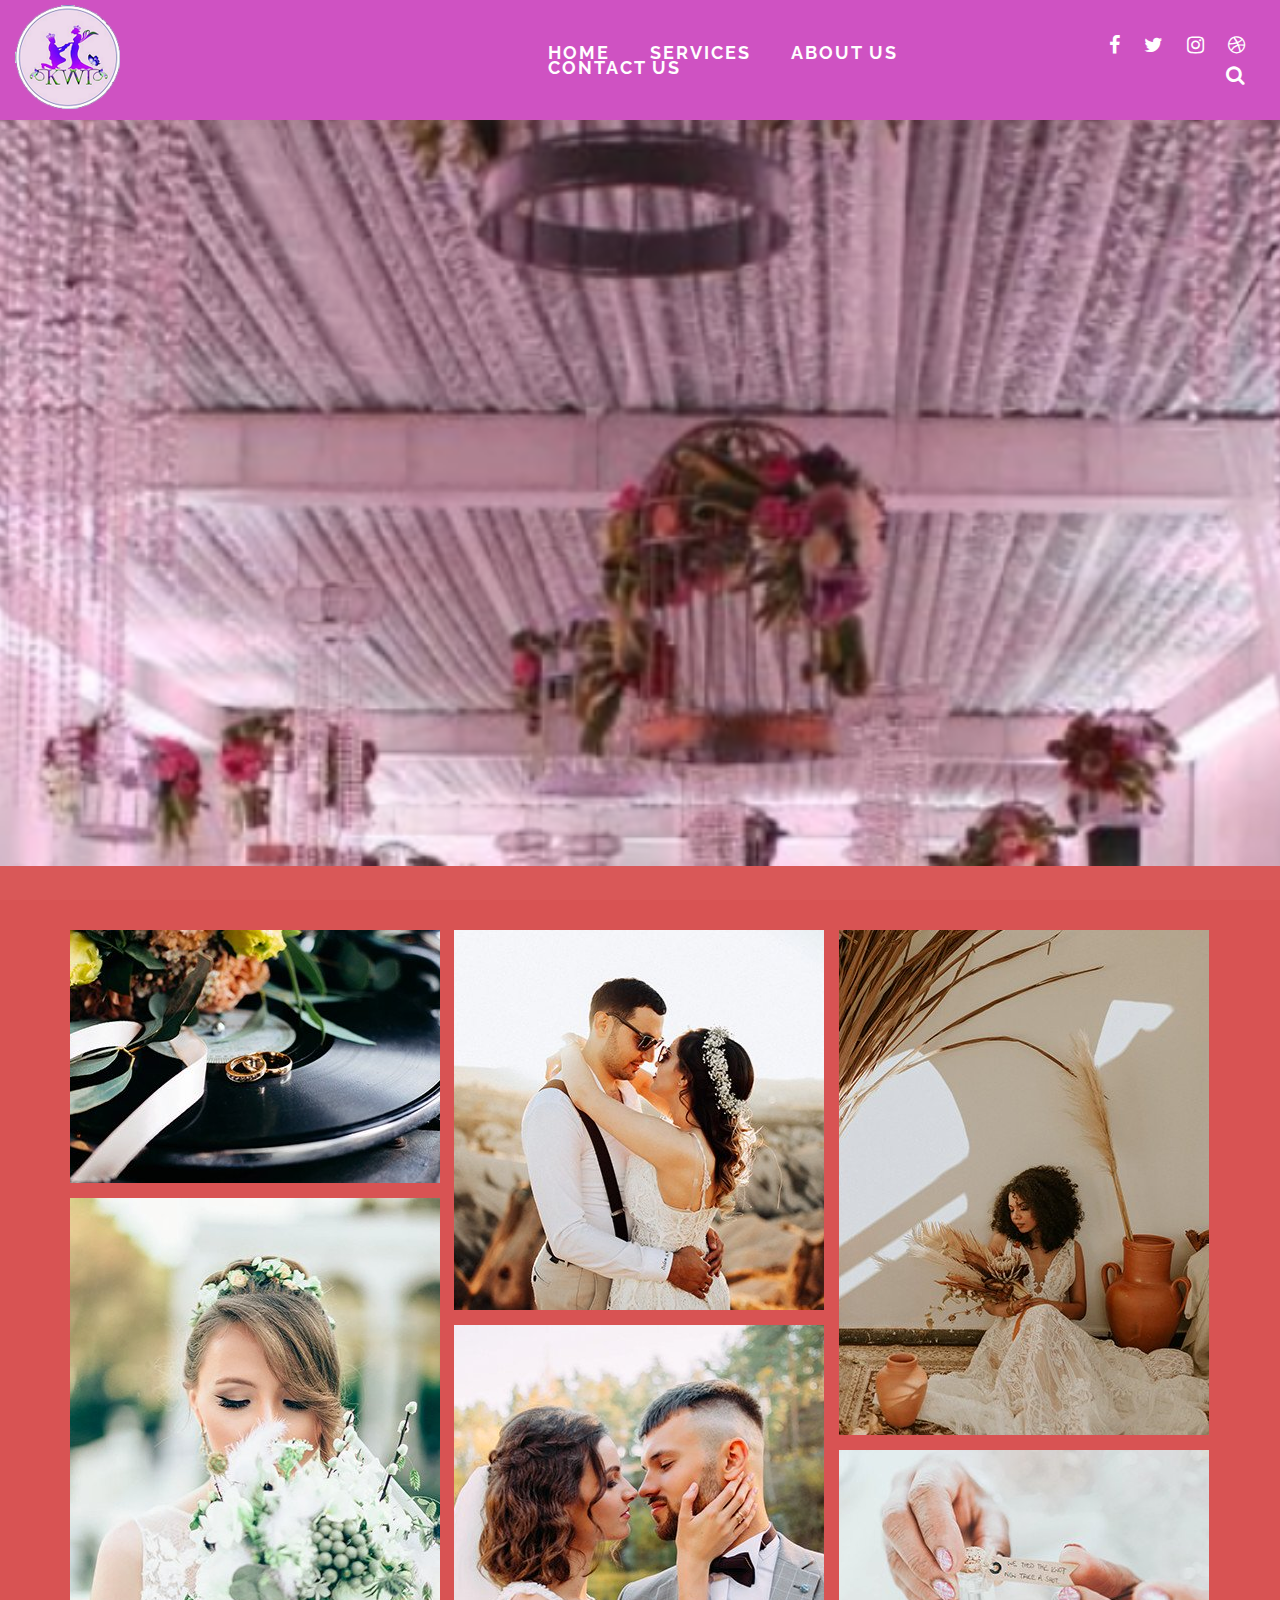
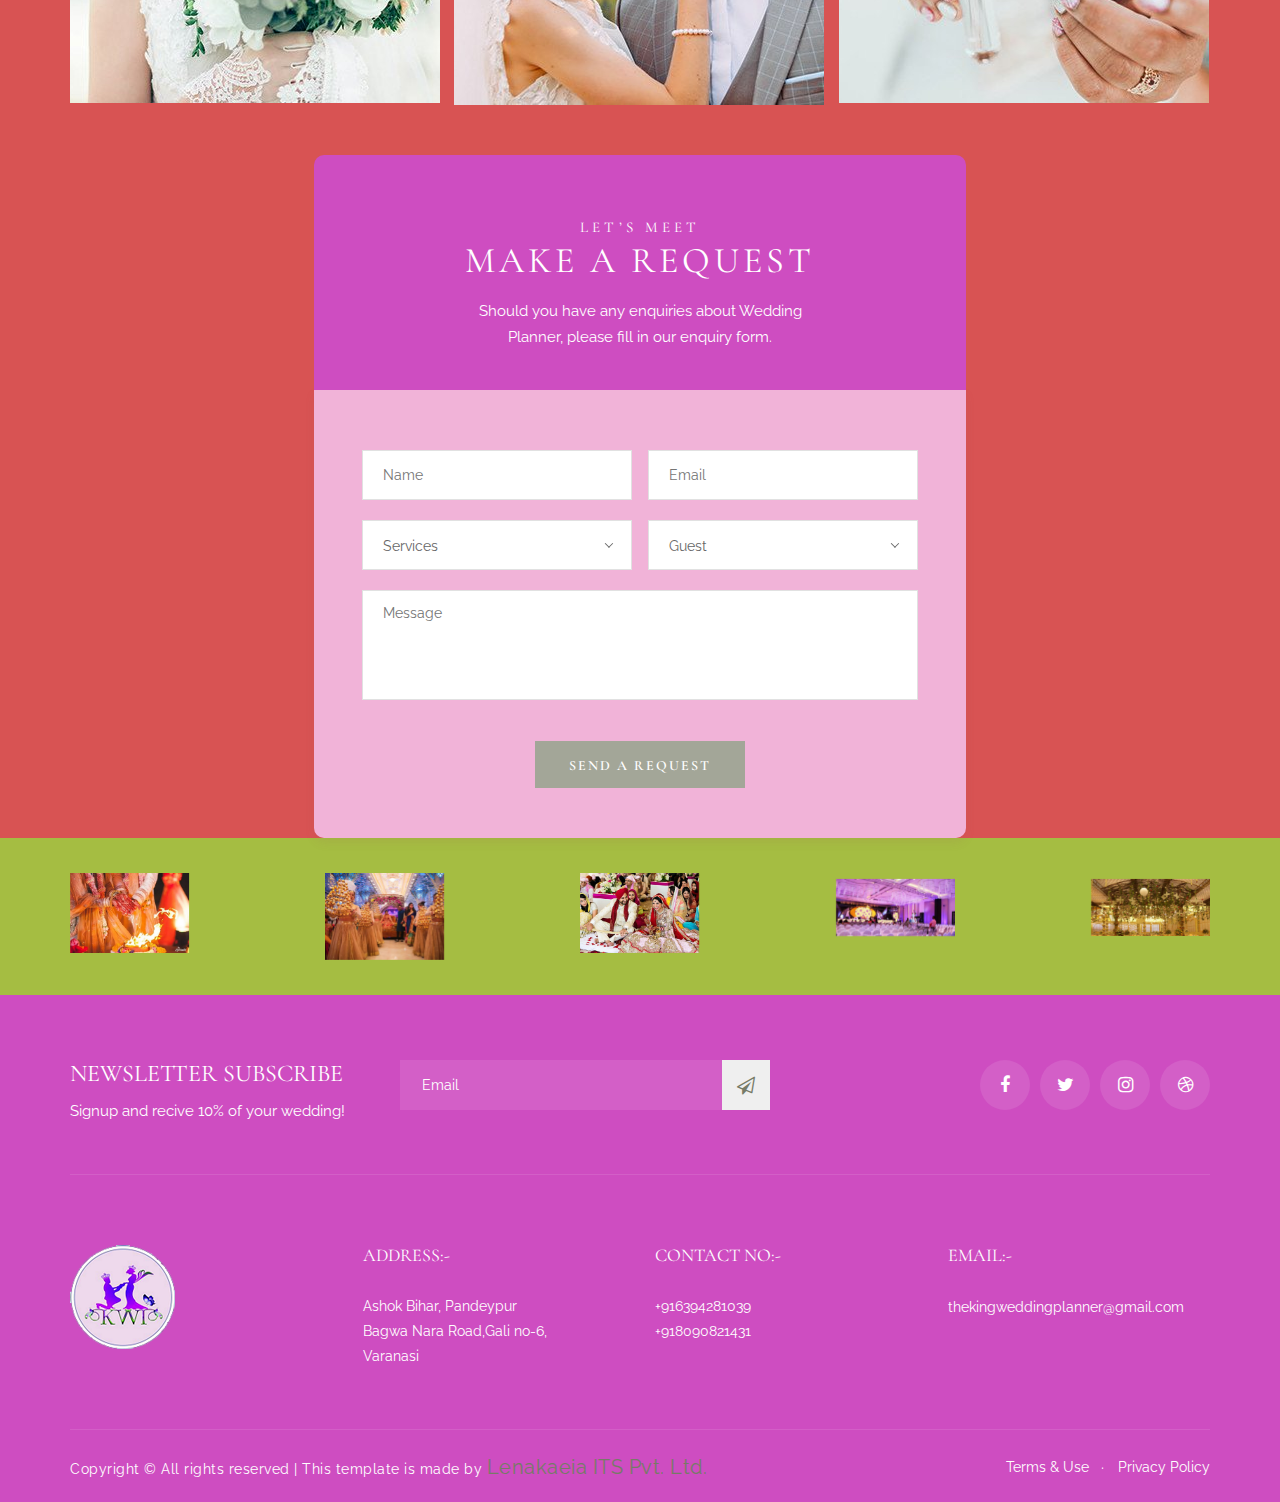
==== colorlib.com/preview/theme/weddingdreams/index.html @ 801960d9 "kkfnk" ====
<!DOCTYPE html>
<html lang="zxx">

<!-- Mirrored from colorlib.com/preview/theme/weddingdreams/ by HTTrack Website Copier/3.x [XR&CO'2014], Mon, 21 Sep 2020 10:09:42 GMT -->
<!-- Added by HTTrack --><meta http-equiv="content-type" content="text/html;charset=UTF-8" /><!-- /Added by HTTrack -->
<head>
<meta charset="UTF-8">
<meta name="description" content="Dreams Template">
<meta name="keywords" content="Dreams, unica, creative, html">
<meta name="viewport" content="width=device-width, initial-scale=1.0">
<meta http-equiv="X-UA-Compatible" content="ie=edge">
<title>The King Wedding Planner & Events Management </title>

<link href="https://fonts.googleapis.com/css2?family=Raleway:wght@300;400;500;600;700;800;900&amp;display=swap" rel="stylesheet">
<link href="https://fonts.googleapis.com/css2?family=Cormorant+Garamond:wght@400;500;600;700&amp;display=swap" rel="stylesheet">

<link rel="stylesheet" href="css/bootstrap.min.css" type="text/css">
<link rel="stylesheet" href="css/font-awesome.min.css" type="text/css">
<link rel="stylesheet" href="css/elegant-icons.css" type="text/css">
<link rel="stylesheet" href="css/owl.carousel.min.css" type="text/css">
<link rel="stylesheet" href="css/nice-select.css" type="text/css">
<link rel="stylesheet" href="css/magnific-popup.css" type="text/css">
<link rel="stylesheet" href="css/slicknav.min.css" type="text/css">
<link rel="stylesheet" href="css/style.css" type="text/css">
</head>
<body>

<div id="preloder">
<div class="loader"></div>
</div>

<header class="header">
<div class="container-fluid">
<div class="row">
<div class="col-lg-5 col-md-5">
<div class="header__logo">
<a href="#"><img src="img/logo.png" alt=""></a>
</div>
</div>
<div class="col-lg-5 col-md-6">
<nav class="header__menu mobile-menu">
	<ul>
		<li><a href="main.html">Home</a></li>
		<li><a href="#">Services</a>
			<ul class="dropdown">
				<li><a href="#">Jaymal Themes</a>
					<ul>
						<li><a href="hindu.html">Hindu</a></li>
						<li><a href="#">Muslim</a></li>
						<li><a href="#">Apsara</a></li>
						<li><a href="#">punjabi</a></li>
						<li><a href="#">Romantic</a></li>
					</ul>
				</li>
				<li><a href="#">Bride Groom Entry</a></li>
				<li><a href="#">Stage Decoration</a></li>
				<li><a href="#">Celebrity Entry</a></li>
				<li><a href="#">Bouncers</a></li>
				<li><a href="#">Mandap</a></li>
				<li><a href="#">Dance Troupe</a></li>
			</ul>
		</li>
		<li><a href="contact.html">About Us</a></li>
		<li><a href="contact.html">Contact Us</a></li>
	</ul>
</nav>
</div>
<div class="col-lg-2 col-md-1">
<div class="header__right">
<div class="header__right__social">
<a href="#"><i class="fa fa-facebook"></i></a>
<a href="#"><i class="fa fa-twitter"></i></a>
<a href="#"><i class="fa fa-instagram"></i></a>
<a href="#"><i class="fa fa-dribbble"></i></a>
<a href="#"><i class="fa fa-search"></i></a>
</div>
<!-- <div class="header__right__search">
<a href="#" class="search-switch"><i class="fa fa-search"></i></a>
</div> -->
</div>
</div>
</div>
<div id="mobile-menu-wrap"></div>
</div>
</header>


<section class="hero set-bg" data-setbg="img/hero.png">
<div class="container-fluid">
<!-- <div class="hero__text">
<img src="img/icon/hi.png" alt="">
<h5>Welcome</h5>
<h2>The King Wedding Planner & Events Management</h2>
<!-- <p>Lorem ipsum dolor sit amet, consectetur adipiscing elit, eiusm`od tempor. </p>
<!-- </div> -->
</div>
</section>


<!-- <section class="services spad">
<div class="container">
<div class="row">
<div class="col-lg-12">
<div class="section-title">
<h2>Our services</h2>
<img src="img/icon/ti.png" alt="">
</div>
</div>
</div>
<div class="row">
<div class="col-lg-4 col-md-6 col-sm-6">
<div class="services__item">
<img src="img/icon/si-1.png" alt="">
<h4>Photos & Video</h4>
<p>Lorem ipsum dolor sit amet, consectetur adipiscing elit, eiusm`od tempor.</p>
</div>
</div>
<div class="col-lg-4 col-md-6 col-sm-6">
<div class="services__item">
<img src="img/icon/si-2.png" alt="">
<h4>Wedding Makeup</h4>
<p>Lorem ipsum dolor sit amet, consectetur adipiscing elit, eiusm`od tempor.</p>
</div>
</div>
<div class="col-lg-4 col-md-6 col-sm-6">
<div class="services__item">
<img src="img/icon/si-3.png" alt="">
<h4>Restaurant</h4>
<p>Lorem ipsum dolor sit amet, consectetur adipiscing elit, eiusm`od tempor.</p>
</div>
</div>
<div class="col-lg-4 col-md-6 col-sm-6">
<div class="services__item">
<img src="img/icon/si-4.png" alt="">
<h4>Live Music & DJ</h4>
<p>Lorem ipsum dolor sit amet, consectetur adipiscing elit, eiusm`od tempor.</p>
</div>
</div>
<div class="col-lg-4 col-md-6 col-sm-6">
<div class="services__item">
<img src="img/icon/si-5.png" alt="">
<h4>Wedding cake</h4>
<p>Lorem ipsum dolor sit amet, consectetur adipiscing elit, eiusm`od tempor.</p>
</div>
</div>
<div class="col-lg-4 col-md-6 col-sm-6">
<div class="services__item">
<img src="img/icon/si-6.png" alt="">
<h4>Honeymoons</h4>
<p>Lorem ipsum dolor sit amet, consectetur adipiscing elit, eiusm`od tempor.</p>
</div>
</div>
</div>
</div>
</section> -->


<section class="features spad">
<div class="container">
<div class="row">
<div class="col-lg-12">
<!-- <div class="section-title">
<h2>Our wedding themes</h2>
<img src="img/icon/ti.png" alt="">
</div> -->
<ul class="filter__controls">
<li></li>
<li data-filter=".couple"></li>
<li data-filter=".event"></li>
<li data-filter=".music"></li>
<li data-filter=".honeymoon"></li>
<li data-filter=".photography"></li>
</ul>
</div>
</div>
<div class="feature__gallery">
<div class="grid-sizer"></div>
<div class="fg__item photography set-bg" data-setbg="img/features/feature-1.jpg">
<div class="fg__item__text">
<!-- <span>Ceremonies</span>
<h2>Christina & Evelyn</h2> -->
 </div>
</div>
<div class="fg__item honeymoon mid_item set-bg" data-setbg="img/features/feature-2.jpg">
<div class="fg__item__text">
<!-- <span>Ceremonies</span>
<h2>Christina & Evelyn</h2> -->
</div>
</div>
<div class="fg__item music large_item set-bg" data-setbg="img/features/feature-3.jpg">
<div class="fg__item__text">
<!-- <span>Ceremonies</span>
<h2>Christina & Evelyn</h2> -->
</div>
</div>
<div class="fg__item event large_item set-bg" data-setbg="img/features/feature-4.jpg">
<div class="fg__item__text">
<!-- <span>Ceremonies</span>
<h2>Christina & Evelyn</h2> -->
</div>
</div>
<div class="fg__item couple mid_item set-bg" data-setbg="img/features/feature-5.jpg">
<div class="fg__item__text">
<!-- <span>Ceremonies</span>
<h2>Christina & Evelyn</h2> -->
</div>
</div>
<div class="fg__item photography set-bg" data-setbg="img/features/feature-6.jpg">
<div class="fg__item__text">
<!-- <span>Ceremonies</span>
<h2>Christina & Evelyn</h2> -->
</div>
</div>
</div>
<div class="row">
<div class="col-lg-12 text-center">
<!-- <div class="load__more">
<a href="#" class="primary-btn">View more</a>
</div> -->
</div>
</div>
</div>
</section>


<!-- <div class="counter spad set-bg" data-setbg="img/counter-bg.jpg">
<div class="container">
<div class="row">
<div class="col-lg-3 col-md-3 col-sm-6">
<div class="counter__item">
<img src="img/icon/ci-1.png" alt="">
<h2 class="counter_num">8365</h2>
<p>Photos</p>
</div>
</div>
<div class="col-lg-3 col-md-3 col-sm-6">
<div class="counter__item">
<img src="img/icon/ci-2.png" alt="">
<h2 class="counter_num">568</h2>
<p>Happy Couple</p>
</div>
</div>
<div class="col-lg-3 col-md-3 col-sm-6">
<div class="counter__item">
<img src="img/icon/ci-3.png" alt="">
<h2 class="counter_num">849</h2>
<p>Joast</p>
</div>
</div>
<div class="col-lg-3 col-md-3 col-sm-6">
<div class="counter__item">
<img src="img/icon/ci-4.png" alt="">
<h2 class="counter_num">2574</h2>
<p>Dress Cakes</p>
</div> -->
</div>
</div>
</div>
</div>


<section class="request">
<div class="container">
<div class="row d-flex justify-content-center">
<div class="col-lg-7">
<div class="request__form">
<div class="section-title">
<span>let’s meet</span>
<h2>Make a request</h2>
<p>Should you have any enquiries about Wedding Planner, please fill in our enquiry form.</p>
</div>
<form action="#">
 <div class="row">
<div class="col-lg-6 col-md-6 col-sm-6 px-2">
<input type="text" placeholder="Name">
</div>
<div class="col-lg-6 col-md-6 col-sm-6 px-2">
<input type="text" placeholder="Email">
</div>
<div class="col-lg-6 col-md-6 col-sm-6 px-2">
<select>
<option value="">Services</option>
<option value="">Option 1</option>
<option value="">Option 2</option>
</select>
</div>
<div class="col-lg-6 col-md-6 col-sm-6 px-2">
<select>
<option value="">Guest</option>
<option value="">Option 1</option>
<option value="">Option 2</option>
</select>
</div>
<div class="col-lg-12 px-2 text-center">
<textarea placeholder="Message"></textarea>
<button type="submit" class="site-btn">send a request</button>
</div>
</div>
</form>
</div>
</div>
</div>
</div>
</section>


<!-- <section class="latest spad">
<div class="container">
<div class="row">
<div class="col-lg-12">
<div class="section-title">
<h2>Our blog</h2>
<img src="img/icon/ti.png" alt="">
</div>
</div>
</div>
<div class="row">
<div class="col-lg-4 col-md-4 col-sm-6">
<div class="latest__item">
<img src="img/blog/latest-1.jpg" alt="">
<ul>
<li>Inspiration</li>
<li>Nov 27, 2019</li>
<li>05 Comment</li>
</ul>
<h4><a href="#">Newlyweds share first wedding photos</a></h4>
</div>
</div>
<div class="col-lg-4 col-md-4 col-sm-6">
<div class="latest__item">
<img src="img/blog/latest-2.jpg" alt="">
<ul>
<li>Inspiration</li>
<li>Nov 27, 2019</li>
<li>05 Comment</li>
</ul>
<h4><a href="#">Newlyweds share first wedding photos</a></h4>
</div>
</div>
<div class="col-lg-4 col-md-4 col-sm-6">
<div class="latest__item">
<img src="img/blog/latest-3.jpg" alt="">
<ul>
<li>Inspiration</li>
<li>Nov 27, 2019</li>
<li>05 Comment</li>
</ul>
<h4><a href="#">Newlyweds share first wedding photos</a></h4>
</div>
</div>
</div>
</div>
</section>
 -->

<div class="logo">
<div class="container">
<div class="row">
<div class="col-lg-12">
<div class="logo__carousel owl-carousel">
<div class="logo__item">
<a href="#"><img src="img/img1.jpg" alt=""></a>
</div>
<div class="logo__item">
<a href="#"><img src="img/img2.jpg" alt=""></a>
</div>
<div class="logo__item">
<a href="#"><img src="img/img3.jpg" alt=""></a>
</div>
<div class="logo__item">
<a href="#"><img src="img/img4.png" alt=""></a>
</div>
<div class="logo__item">
<a href="#"><img src="img/img5.png" alt=""></a>
</div>
<div class="logo__item">
<a href="#"><img src="img/img6.png" alt=""></a>
</div>
</div>
</div>
</div>
</div>
</div>


<footer class="footer">
<div class="container">
<div class="footer__top">
<div class="row">
<div class="col-lg-8 col-md-6">
<div class="footer___subscribe">
<div class="footer__subscribe__text">
<h4>Newsletter Subscribe</h4>
<p>Signup and recive 10% of your wedding!</p>
</div>
<div class="footer__subscribe__form">
<form action="#">
<input type="text" placeholder="Email">
<button type="submit"><i class="fa fa-send-o"></i></button>
</form>
</div>
</div>
</div>
<div class="col-lg-4 col-md-6">
<div class="footer__social">
<a href="#"><i class="fa fa-facebook"></i></a>
<a href="#"><i class="fa fa-twitter"></i></a>
<a href="#"><i class="fa fa-instagram"></i></a>
<a href="#"><i class="fa fa-dribbble"></i></a>
</div>
</div>
</div>
</div>
<div class="row">
<div class="col-lg-3 col-md-3 col-sm-6">
<div class="footer__logo">
<a href="#"><img src="img/logo.png" alt=""></a>
</div>
</div>
<div class="col-lg-3 col-md-3 col-sm-6">
<div class="footer__widget">
<h5>Address:-</h5>
<ul>
<li>Ashok Bihar, Pandeypur</li>
<li>Bagwa Nara Road,Gali no-6,</li>
<li>Varanasi</li>
</ul>
</div>
</div>
<div class="col-lg-3 col-md-3 col-sm-6">
<div class="footer__widget">
<h5>Contact no:-</h5>
<ul>
<li>+916394281039</li>
<li>+918090821431</li>
</ul>
</div>
</div>
<div class="col-lg-3 col-md-3 col-sm-6">
<div class="footer__widget">
<h5>Email:-</h5>
<p>thekingweddingplanner@gmail.com</p>
</div>
</div>
</div>
<div class="footer__copyright">
<div class="row">
<div class="col-lg-7 col-md-7">

 <p class="footer__copyright__text">Copyright &copy;<!-- <script data-cfasync="false" src="../../../cdn-cgi/scripts/5c5dd728/cloudflare-static/email-decode.min.js"></script><script type="99c9c9d4de69350f4a7cd886-text/javascript">
                            document.write(new Date().getFullYear());
                        </script> --> All rights reserved | This template is made by <a href="https://lenakaeia.com/" target="_blank">Lenakaeia ITS Pvt. Ltd.</a>
</p>

</div>
<div class="col-lg-5 col-md-5">
<ul class="footer__copyright__widget">
<li><a href="#">Terms & Use</a></li>
<li><a href="#">Privacy Policy</a></li>
</ul>
</div>
</div>
</div>
</div>
</footer>


<div class="search-model">
<div class="h-100 d-flex align-items-center justify-content-center">
<div class="search-close-switch"><i class="icon_close"></i></div>
<form class="search-model-form">
<input type="text" id="search-input" placeholder="Search here.....">
</form>
</div>
</div>


<script src="js/jquery-3.3.1.min.js" type="99c9c9d4de69350f4a7cd886-text/javascript"></script>
<script src="js/bootstrap.min.js" type="99c9c9d4de69350f4a7cd886-text/javascript"></script>
<script src="js/jquery.magnific-popup.min.js" type="99c9c9d4de69350f4a7cd886-text/javascript"></script>
<script src="js/mixitup.min.js" type="99c9c9d4de69350f4a7cd886-text/javascript"></script>
<script src="js/jquery.nice-select.min.js" type="99c9c9d4de69350f4a7cd886-text/javascript"></script>
<script src="js/isotope.pkgd.min.js" type="99c9c9d4de69350f4a7cd886-text/javascript"></script>
<script src="js/masonry.pkgd.min.js" type="99c9c9d4de69350f4a7cd886-text/javascript"></script>
<script src="js/jquery.slicknav.js" type="99c9c9d4de69350f4a7cd886-text/javascript"></script>
<script src="js/owl.carousel.min.js" type="99c9c9d4de69350f4a7cd886-text/javascript"></script>
<script src="js/main.js" type="99c9c9d4de69350f4a7cd886-text/javascript"></script>

<script async src="https://www.googletagmanager.com/gtag/js?id=UA-23581568-13" type="99c9c9d4de69350f4a7cd886-text/javascript"></script>
<script type="99c9c9d4de69350f4a7cd886-text/javascript">
  window.dataLayer = window.dataLayer || [];
  function gtag(){dataLayer.push(arguments);}
  gtag('js', new Date());

  gtag('config', 'UA-23581568-13');
</script>
<script src="../../../../ajax.cloudflare.com/cdn-cgi/scripts/7089c43e/cloudflare-static/rocket-loader.min.js" data-cf-settings="99c9c9d4de69350f4a7cd886-|49" defer=""></script><script defer src="../../../../static.cloudflareinsights.com/beacon.min.js" data-cf-beacon='{"rayId":"5d62fe06cfa4d5f0","version":"2020.9.1","si":10}'></script>
</body>

<!-- Mirrored from colorlib.com/preview/theme/weddingdreams/ by HTTrack Website Copier/3.x [XR&CO'2014], Mon, 21 Sep 2020 10:10:03 GMT -->
</html>
---- colorlib.com/preview/theme/weddingdreams/css/elegant-icons.css ----
@font-face{font-family:eleganticons;src:url(../fonts/ElegantIcons.eot);src:url(../fonts/ElegantIconsd41d.eot?#iefix) format('embedded-opentype'),url(../fonts/ElegantIcons.woff) format('woff'),url(../fonts/ElegantIcons.ttf) format('truetype'),url(../fonts/ElegantIcons.svg#ElegantIcons) format('svg');font-weight:400;font-style:normal}[data-icon]:before{font-family:eleganticons;content:attr(data-icon);speak:none;font-weight:400;font-variant:normal;text-transform:none;line-height:1;-webkit-font-smoothing:antialiased;-moz-osx-font-smoothing:grayscale}.arrow_up,.arrow_down,.arrow_left,.arrow_right,.arrow_left-up,.arrow_right-up,.arrow_right-down,.arrow_left-down,.arrow-up-down,.arrow_up-down_alt,.arrow_left-right_alt,.arrow_left-right,.arrow_expand_alt2,.arrow_expand_alt,.arrow_condense,.arrow_expand,.arrow_move,.arrow_carrot-up,.arrow_carrot-down,.arrow_carrot-left,.arrow_carrot-right,.arrow_carrot-2up,.arrow_carrot-2down,.arrow_carrot-2left,.arrow_carrot-2right,.arrow_carrot-up_alt2,.arrow_carrot-down_alt2,.arrow_carrot-left_alt2,.arrow_carrot-right_alt2,.arrow_carrot-2up_alt2,.arrow_carrot-2down_alt2,.arrow_carrot-2left_alt2,.arrow_carrot-2right_alt2,.arrow_triangle-up,.arrow_triangle-down,.arrow_triangle-left,.arrow_triangle-right,.arrow_triangle-up_alt2,.arrow_triangle-down_alt2,.arrow_triangle-left_alt2,.arrow_triangle-right_alt2,.arrow_back,.icon_minus-06,.icon_plus,.icon_close,.icon_check,.icon_minus_alt2,.icon_plus_alt2,.icon_close_alt2,.icon_check_alt2,.icon_zoom-out_alt,.icon_zoom-in_alt,.icon_search,.icon_box-empty,.icon_box-selected,.icon_minus-box,.icon_plus-box,.icon_box-checked,.icon_circle-empty,.icon_circle-slelected,.icon_stop_alt2,.icon_stop,.icon_pause_alt2,.icon_pause,.icon_menu,.icon_menu-square_alt2,.icon_menu-circle_alt2,.icon_ul,.icon_ol,.icon_adjust-horiz,.icon_adjust-vert,.icon_document_alt,.icon_documents_alt,.icon_pencil,.icon_pencil-edit_alt,.icon_pencil-edit,.icon_folder-alt,.icon_folder-open_alt,.icon_folder-add_alt,.icon_info_alt,.icon_error-oct_alt,.icon_error-circle_alt,.icon_error-triangle_alt,.icon_question_alt2,.icon_question,.icon_comment_alt,.icon_chat_alt,.icon_vol-mute_alt,.icon_volume-low_alt,.icon_volume-high_alt,.icon_quotations,.icon_quotations_alt2,.icon_clock_alt,.icon_lock_alt,.icon_lock-open_alt,.icon_key_alt,.icon_cloud_alt,.icon_cloud-upload_alt,.icon_cloud-download_alt,.icon_image,.icon_images,.icon_lightbulb_alt,.icon_gift_alt,.icon_house_alt,.icon_genius,.icon_mobile,.icon_tablet,.icon_laptop,.icon_desktop,.icon_camera_alt,.icon_mail_alt,.icon_cone_alt,.icon_ribbon_alt,.icon_bag_alt,.icon_creditcard,.icon_cart_alt,.icon_paperclip,.icon_tag_alt,.icon_tags_alt,.icon_trash_alt,.icon_cursor_alt,.icon_mic_alt,.icon_compass_alt,.icon_pin_alt,.icon_pushpin_alt,.icon_map_alt,.icon_drawer_alt,.icon_toolbox_alt,.icon_book_alt,.icon_calendar,.icon_film,.icon_table,.icon_contacts_alt,.icon_headphones,.icon_lifesaver,.icon_piechart,.icon_refresh,.icon_link_alt,.icon_link,.icon_loading,.icon_blocked,.icon_archive_alt,.icon_heart_alt,.icon_star_alt,.icon_star-half_alt,.icon_star,.icon_star-half,.icon_tools,.icon_tool,.icon_cog,.icon_cogs,.arrow_up_alt,.arrow_down_alt,.arrow_left_alt,.arrow_right_alt,.arrow_left-up_alt,.arrow_right-up_alt,.arrow_right-down_alt,.arrow_left-down_alt,.arrow_condense_alt,.arrow_expand_alt3,.arrow_carrot_up_alt,.arrow_carrot-down_alt,.arrow_carrot-left_alt,.arrow_carrot-right_alt,.arrow_carrot-2up_alt,.arrow_carrot-2dwnn_alt,.arrow_carrot-2left_alt,.arrow_carrot-2right_alt,.arrow_triangle-up_alt,.arrow_triangle-down_alt,.arrow_triangle-left_alt,.arrow_triangle-right_alt,.icon_minus_alt,.icon_plus_alt,.icon_close_alt,.icon_check_alt,.icon_zoom-out,.icon_zoom-in,.icon_stop_alt,.icon_menu-square_alt,.icon_menu-circle_alt,.icon_document,.icon_documents,.icon_pencil_alt,.icon_folder,.icon_folder-open,.icon_folder-add,.icon_folder_upload,.icon_folder_download,.icon_info,.icon_error-circle,.icon_error-oct,.icon_error-triangle,.icon_question_alt,.icon_comment,.icon_chat,.icon_vol-mute,.icon_volume-low,.icon_volume-high,.icon_quotations_alt,.icon_clock,.icon_lock,.icon_lock-open,.icon_key,.icon_cloud,.icon_cloud-upload,.icon_cloud-download,.icon_lightbulb,.icon_gift,.icon_house,.icon_camera,.icon_mail,.icon_cone,.icon_ribbon,.icon_bag,.icon_cart,.icon_tag,.icon_tags,.icon_trash,.icon_cursor,.icon_mic,.icon_compass,.icon_pin,.icon_pushpin,.icon_map,.icon_drawer,.icon_toolbox,.icon_book,.icon_contacts,.icon_archive,.icon_heart,.icon_profile,.icon_group,.icon_grid-2x2,.icon_grid-3x3,.icon_music,.icon_pause_alt,.icon_phone,.icon_upload,.icon_download,.social_facebook,.social_twitter,.social_pinterest,.social_googleplus,.social_tumblr,.social_tumbleupon,.social_wordpress,.social_instagram,.social_dribbble,.social_vimeo,.social_linkedin,.social_rss,.social_deviantart,.social_share,.social_myspace,.social_skype,.social_youtube,.social_picassa,.social_googledrive,.social_flickr,.social_blogger,.social_spotify,.social_delicious,.social_facebook_circle,.social_twitter_circle,.social_pinterest_circle,.social_googleplus_circle,.social_tumblr_circle,.social_stumbleupon_circle,.social_wordpress_circle,.social_instagram_circle,.social_dribbble_circle,.social_vimeo_circle,.social_linkedin_circle,.social_rss_circle,.social_deviantart_circle,.social_share_circle,.social_myspace_circle,.social_skype_circle,.social_youtube_circle,.social_picassa_circle,.social_googledrive_alt2,.social_flickr_circle,.social_blogger_circle,.social_spotify_circle,.social_delicious_circle,.social_facebook_square,.social_twitter_square,.social_pinterest_square,.social_googleplus_square,.social_tumblr_square,.social_stumbleupon_square,.social_wordpress_square,.social_instagram_square,.social_dribbble_square,.social_vimeo_square,.social_linkedin_square,.social_rss_square,.social_deviantart_square,.social_share_square,.social_myspace_square,.social_skype_square,.social_youtube_square,.social_picassa_square,.social_googledrive_square,.social_flickr_square,.social_blogger_square,.social_spotify_square,.social_delicious_square,.icon_printer,.icon_calulator,.icon_building,.icon_floppy,.icon_drive,.icon_search-2,.icon_id,.icon_id-2,.icon_puzzle,.icon_like,.icon_dislike,.icon_mug,.icon_currency,.icon_wallet,.icon_pens,.icon_easel,.icon_flowchart,.icon_datareport,.icon_briefcase,.icon_shield,.icon_percent,.icon_globe,.icon_globe-2,.icon_target,.icon_hourglass,.icon_balance,.icon_rook,.icon_printer-alt,.icon_calculator_alt,.icon_building_alt,.icon_floppy_alt,.icon_drive_alt,.icon_search_alt,.icon_id_alt,.icon_id-2_alt,.icon_puzzle_alt,.icon_like_alt,.icon_dislike_alt,.icon_mug_alt,.icon_currency_alt,.icon_wallet_alt,.icon_pens_alt,.icon_easel_alt,.icon_flowchart_alt,.icon_datareport_alt,.icon_briefcase_alt,.icon_shield_alt,.icon_percent_alt,.icon_globe_alt,.icon_clipboard{font-family:eleganticons;speak:none;font-style:normal;font-weight:400;font-variant:normal;text-transform:none;line-height:1;-webkit-font-smoothing:antialiased}.arrow_up:before{content:"\21"}.arrow_down:before{content:"\22"}.arrow_left:before{content:"\23"}.arrow_right:before{content:"\24"}.arrow_left-up:before{content:"\25"}.arrow_right-up:before{content:"\26"}.arrow_right-down:before{content:"\27"}.arrow_left-down:before{content:"\28"}.arrow-up-down:before{content:"\29"}.arrow_up-down_alt:before{content:"\2a"}.arrow_left-right_alt:before{content:"\2b"}.arrow_left-right:before{content:"\2c"}.arrow_expand_alt2:before{content:"\2d"}.arrow_expand_alt:before{content:"\2e"}.arrow_condense:before{content:"\2f"}.arrow_expand:before{content:"\30"}.arrow_move:before{content:"\31"}.arrow_carrot-up:before{content:"\32"}.arrow_carrot-down:before{content:"\33"}.arrow_carrot-left:before{content:"\34"}.arrow_carrot-right:before{content:"\35"}.arrow_carrot-2up:before{content:"\36"}.arrow_carrot-2down:before{content:"\37"}.arrow_carrot-2left:before{content:"\38"}.arrow_carrot-2right:before{content:"\39"}.arrow_carrot-up_alt2:before{content:"\3a"}.arrow_carrot-down_alt2:before{content:"\3b"}.arrow_carrot-left_alt2:before{content:"\3c"}.arrow_carrot-right_alt2:before{content:"\3d"}.arrow_carrot-2up_alt2:before{content:"\3e"}.arrow_carrot-2down_alt2:before{content:"\3f"}.arrow_carrot-2left_alt2:before{content:"\40"}.arrow_carrot-2right_alt2:before{content:"\41"}.arrow_triangle-up:before{content:"\42"}.arrow_triangle-down:before{content:"\43"}.arrow_triangle-left:before{content:"\44"}.arrow_triangle-right:before{content:"\45"}.arrow_triangle-up_alt2:before{content:"\46"}.arrow_triangle-down_alt2:before{content:"\47"}.arrow_triangle-left_alt2:before{content:"\48"}.arrow_triangle-right_alt2:before{content:"\49"}.arrow_back:before{content:"\4a"}.icon_minus-06:before{content:"\4b"}.icon_plus:before{content:"\4c"}.icon_close:before{content:"\4d"}.icon_check:before{content:"\4e"}.icon_minus_alt2:before{content:"\4f"}.icon_plus_alt2:before{content:"\50"}.icon_close_alt2:before{content:"\51"}.icon_check_alt2:before{content:"\52"}.icon_zoom-out_alt:before{content:"\53"}.icon_zoom-in_alt:before{content:"\54"}.icon_search:before{content:"\55"}.icon_box-empty:before{content:"\56"}.icon_box-selected:before{content:"\57"}.icon_minus-box:before{content:"\58"}.icon_plus-box:before{content:"\59"}.icon_box-checked:before{content:"\5a"}.icon_circle-empty:before{content:"\5b"}.icon_circle-slelected:before{content:"\5c"}.icon_stop_alt2:before{content:"\5d"}.icon_stop:before{content:"\5e"}.icon_pause_alt2:before{content:"\5f"}.icon_pause:before{content:"\60"}.icon_menu:before{content:"\61"}.icon_menu-square_alt2:before{content:"\62"}.icon_menu-circle_alt2:before{content:"\63"}.icon_ul:before{content:"\64"}.icon_ol:before{content:"\65"}.icon_adjust-horiz:before{content:"\66"}.icon_adjust-vert:before{content:"\67"}.icon_document_alt:before{content:"\68"}.icon_documents_alt:before{content:"\69"}.icon_pencil:before{content:"\6a"}.icon_pencil-edit_alt:before{content:"\6b"}.icon_pencil-edit:before{content:"\6c"}.icon_folder-alt:before{content:"\6d"}.icon_folder-open_alt:before{content:"\6e"}.icon_folder-add_alt:before{content:"\6f"}.icon_info_alt:before{content:"\70"}.icon_error-oct_alt:before{content:"\71"}.icon_error-circle_alt:before{content:"\72"}.icon_error-triangle_alt:before{content:"\73"}.icon_question_alt2:before{content:"\74"}.icon_question:before{content:"\75"}.icon_comment_alt:before{content:"\76"}.icon_chat_alt:before{content:"\77"}.icon_vol-mute_alt:before{content:"\78"}.icon_volume-low_alt:before{content:"\79"}.icon_volume-high_alt:before{content:"\7a"}.icon_quotations:before{content:"\7b"}.icon_quotations_alt2:before{content:"\7c"}.icon_clock_alt:before{content:"\7d"}.icon_lock_alt:before{content:"\7e"}.icon_lock-open_alt:before{content:"\e000"}.icon_key_alt:before{content:"\e001"}.icon_cloud_alt:before{content:"\e002"}.icon_cloud-upload_alt:before{content:"\e003"}.icon_cloud-download_alt:before{content:"\e004"}.icon_image:before{content:"\e005"}.icon_images:before{content:"\e006"}.icon_lightbulb_alt:before{content:"\e007"}.icon_gift_alt:before{content:"\e008"}.icon_house_alt:before{content:"\e009"}.icon_genius:before{content:"\e00a"}.icon_mobile:before{content:"\e00b"}.icon_tablet:before{content:"\e00c"}.icon_laptop:before{content:"\e00d"}.icon_desktop:before{content:"\e00e"}.icon_camera_alt:before{content:"\e00f"}.icon_mail_alt:before{content:"\e010"}.icon_cone_alt:before{content:"\e011"}.icon_ribbon_alt:before{content:"\e012"}.icon_bag_alt:before{content:"\e013"}.icon_creditcard:before{content:"\e014"}.icon_cart_alt:before{content:"\e015"}.icon_paperclip:before{content:"\e016"}.icon_tag_alt:before{content:"\e017"}.icon_tags_alt:before{content:"\e018"}.icon_trash_alt:before{content:"\e019"}.icon_cursor_alt:before{content:"\e01a"}.icon_mic_alt:before{content:"\e01b"}.icon_compass_alt:before{content:"\e01c"}.icon_pin_alt:before{content:"\e01d"}.icon_pushpin_alt:before{content:"\e01e"}.icon_map_alt:before{content:"\e01f"}.icon_drawer_alt:before{content:"\e020"}.icon_toolbox_alt:before{content:"\e021"}.icon_book_alt:before{content:"\e022"}.icon_calendar:before{content:"\e023"}.icon_film:before{content:"\e024"}.icon_table:before{content:"\e025"}.icon_contacts_alt:before{content:"\e026"}.icon_headphones:before{content:"\e027"}.icon_lifesaver:before{content:"\e028"}.icon_piechart:before{content:"\e029"}.icon_refresh:before{content:"\e02a"}.icon_link_alt:before{content:"\e02b"}.icon_link:before{content:"\e02c"}.icon_loading:before{content:"\e02d"}.icon_blocked:before{content:"\e02e"}.icon_archive_alt:before{content:"\e02f"}.icon_heart_alt:before{content:"\e030"}.icon_star_alt:before{content:"\e031"}.icon_star-half_alt:before{content:"\e032"}.icon_star:before{content:"\e033"}.icon_star-half:before{content:"\e034"}.icon_tools:before{content:"\e035"}.icon_tool:before{content:"\e036"}.icon_cog:before{content:"\e037"}.icon_cogs:before{content:"\e038"}.arrow_up_alt:before{content:"\e039"}.arrow_down_alt:before{content:"\e03a"}.arrow_left_alt:before{content:"\e03b"}.arrow_right_alt:before{content:"\e03c"}.arrow_left-up_alt:before{content:"\e03d"}.arrow_right-up_alt:before{content:"\e03e"}.arrow_right-down_alt:before{content:"\e03f"}.arrow_left-down_alt:before{content:"\e040"}.arrow_condense_alt:before{content:"\e041"}.arrow_expand_alt3:before{content:"\e042"}.arrow_carrot_up_alt:before{content:"\e043"}.arrow_carrot-down_alt:before{content:"\e044"}.arrow_carrot-left_alt:before{content:"\e045"}.arrow_carrot-right_alt:before{content:"\e046"}.arrow_carrot-2up_alt:before{content:"\e047"}.arrow_carrot-2dwnn_alt:before{content:"\e048"}.arrow_carrot-2left_alt:before{content:"\e049"}.arrow_carrot-2right_alt:before{content:"\e04a"}.arrow_triangle-up_alt:before{content:"\e04b"}.arrow_triangle-down_alt:before{content:"\e04c"}.arrow_triangle-left_alt:before{content:"\e04d"}.arrow_triangle-right_alt:before{content:"\e04e"}.icon_minus_alt:before{content:"\e04f"}.icon_plus_alt:before{content:"\e050"}.icon_close_alt:before{content:"\e051"}.icon_check_alt:before{content:"\e052"}.icon_zoom-out:before{content:"\e053"}.icon_zoom-in:before{content:"\e054"}.icon_stop_alt:before{content:"\e055"}.icon_menu-square_alt:before{content:"\e056"}.icon_menu-circle_alt:before{content:"\e057"}.icon_document:before{content:"\e058"}.icon_documents:before{content:"\e059"}.icon_pencil_alt:before{content:"\e05a"}.icon_folder:before{content:"\e05b"}.icon_folder-open:before{content:"\e05c"}.icon_folder-add:before{content:"\e05d"}.icon_folder_upload:before{content:"\e05e"}.icon_folder_download:before{content:"\e05f"}.icon_info:before{content:"\e060"}.icon_error-circle:before{content:"\e061"}.icon_error-oct:before{content:"\e062"}.icon_error-triangle:before{content:"\e063"}.icon_question_alt:before{content:"\e064"}.icon_comment:before{content:"\e065"}.icon_chat:before{content:"\e066"}.icon_vol-mute:before{content:"\e067"}.icon_volume-low:before{content:"\e068"}.icon_volume-high:before{content:"\e069"}.icon_quotations_alt:before{content:"\e06a"}.icon_clock:before{content:"\e06b"}.icon_lock:before{content:"\e06c"}.icon_lock-open:before{content:"\e06d"}.icon_key:before{content:"\e06e"}.icon_cloud:before{content:"\e06f"}.icon_cloud-upload:before{content:"\e070"}.icon_cloud-download:before{content:"\e071"}.icon_lightbulb:before{content:"\e072"}.icon_gift:before{content:"\e073"}.icon_house:before{content:"\e074"}.icon_camera:before{content:"\e075"}.icon_mail:before{content:"\e076"}.icon_cone:before{content:"\e077"}.icon_ribbon:before{content:"\e078"}.icon_bag:before{content:"\e079"}.icon_cart:before{content:"\e07a"}.icon_tag:before{content:"\e07b"}.icon_tags:before{content:"\e07c"}.icon_trash:before{content:"\e07d"}.icon_cursor:before{content:"\e07e"}.icon_mic:before{content:"\e07f"}.icon_compass:before{content:"\e080"}.icon_pin:before{content:"\e081"}.icon_pushpin:before{content:"\e082"}.icon_map:before{content:"\e083"}.icon_drawer:before{content:"\e084"}.icon_toolbox:before{content:"\e085"}.icon_book:before{content:"\e086"}.icon_contacts:before{content:"\e087"}.icon_archive:before{content:"\e088"}.icon_heart:before{content:"\e089"}.icon_profile:before{content:"\e08a"}.icon_group:before{content:"\e08b"}.icon_grid-2x2:before{content:"\e08c"}.icon_grid-3x3:before{content:"\e08d"}.icon_music:before{content:"\e08e"}.icon_pause_alt:before{content:"\e08f"}.icon_phone:before{content:"\e090"}.icon_upload:before{content:"\e091"}.icon_download:before{content:"\e092"}.social_facebook:before{content:"\e093"}.social_twitter:before{content:"\e094"}.social_pinterest:before{content:"\e095"}.social_googleplus:before{content:"\e096"}.social_tumblr:before{content:"\e097"}.social_tumbleupon:before{content:"\e098"}.social_wordpress:before{content:"\e099"}.social_instagram:before{content:"\e09a"}.social_dribbble:before{content:"\e09b"}.social_vimeo:before{content:"\e09c"}.social_linkedin:before{content:"\e09d"}.social_rss:before{content:"\e09e"}.social_deviantart:before{content:"\e09f"}.social_share:before{content:"\e0a0"}.social_myspace:before{content:"\e0a1"}.social_skype:before{content:"\e0a2"}.social_youtube:before{content:"\e0a3"}.social_picassa:before{content:"\e0a4"}.social_googledrive:before{content:"\e0a5"}.social_flickr:before{content:"\e0a6"}.social_blogger:before{content:"\e0a7"}.social_spotify:before{content:"\e0a8"}.social_delicious:before{content:"\e0a9"}.social_facebook_circle:before{content:"\e0aa"}.social_twitter_circle:before{content:"\e0ab"}.social_pinterest_circle:before{content:"\e0ac"}.social_googleplus_circle:before{content:"\e0ad"}.social_tumblr_circle:before{content:"\e0ae"}.social_stumbleupon_circle:before{content:"\e0af"}.social_wordpress_circle:before{content:"\e0b0"}.social_instagram_circle:before{content:"\e0b1"}.social_dribbble_circle:before{content:"\e0b2"}.social_vimeo_circle:before{content:"\e0b3"}.social_linkedin_circle:before{content:"\e0b4"}.social_rss_circle:before{content:"\e0b5"}.social_deviantart_circle:before{content:"\e0b6"}.social_share_circle:before{content:"\e0b7"}.social_myspace_circle:before{content:"\e0b8"}.social_skype_circle:before{content:"\e0b9"}.social_youtube_circle:before{content:"\e0ba"}.social_picassa_circle:before{content:"\e0bb"}.social_googledrive_alt2:before{content:"\e0bc"}.social_flickr_circle:before{content:"\e0bd"}.social_blogger_circle:before{content:"\e0be"}.social_spotify_circle:before{content:"\e0bf"}.social_delicious_circle:before{content:"\e0c0"}.social_facebook_square:before{content:"\e0c1"}.social_twitter_square:before{content:"\e0c2"}.social_pinterest_square:before{content:"\e0c3"}.social_googleplus_square:before{content:"\e0c4"}.social_tumblr_square:before{content:"\e0c5"}.social_stumbleupon_square:before{content:"\e0c6"}.social_wordpress_square:before{content:"\e0c7"}.social_instagram_square:before{content:"\e0c8"}.social_dribbble_square:before{content:"\e0c9"}.social_vimeo_square:before{content:"\e0ca"}.social_linkedin_square:before{content:"\e0cb"}.social_rss_square:before{content:"\e0cc"}.social_deviantart_square:before{content:"\e0cd"}.social_share_square:before{content:"\e0ce"}.social_myspace_square:before{content:"\e0cf"}.social_skype_square:before{content:"\e0d0"}.social_youtube_square:before{content:"\e0d1"}.social_picassa_square:before{content:"\e0d2"}.social_googledrive_square:before{content:"\e0d3"}.social_flickr_square:before{content:"\e0d4"}.social_blogger_square:before{content:"\e0d5"}.social_spotify_square:before{content:"\e0d6"}.social_delicious_square:before{content:"\e0d7"}.icon_printer:before{content:"\e103"}.icon_calulator:before{content:"\e0ee"}.icon_building:before{content:"\e0ef"}.icon_floppy:before{content:"\e0e8"}.icon_drive:before{content:"\e0ea"}.icon_search-2:before{content:"\e101"}.icon_id:before{content:"\e107"}.icon_id-2:before{content:"\e108"}.icon_puzzle:before{content:"\e102"}.icon_like:before{content:"\e106"}.icon_dislike:before{content:"\e0eb"}.icon_mug:before{content:"\e105"}.icon_currency:before{content:"\e0ed"}.icon_wallet:before{content:"\e100"}.icon_pens:before{content:"\e104"}.icon_easel:before{content:"\e0e9"}.icon_flowchart:before{content:"\e109"}.icon_datareport:before{content:"\e0ec"}.icon_briefcase:before{content:"\e0fe"}.icon_shield:before{content:"\e0f6"}.icon_percent:before{content:"\e0fb"}.icon_globe:before{content:"\e0e2"}.icon_globe-2:before{content:"\e0e3"}.icon_target:before{content:"\e0f5"}.icon_hourglass:before{content:"\e0e1"}.icon_balance:before{content:"\e0ff"}.icon_rook:before{content:"\e0f8"}.icon_printer-alt:before{content:"\e0fa"}.icon_calculator_alt:before{content:"\e0e7"}.icon_building_alt:before{content:"\e0fd"}.icon_floppy_alt:before{content:"\e0e4"}.icon_drive_alt:before{content:"\e0e5"}.icon_search_alt:before{content:"\e0f7"}.icon_id_alt:before{content:"\e0e0"}.icon_id-2_alt:before{content:"\e0fc"}.icon_puzzle_alt:before{content:"\e0f9"}.icon_like_alt:before{content:"\e0dd"}.icon_dislike_alt:before{content:"\e0f1"}.icon_mug_alt:before{content:"\e0dc"}.icon_currency_alt:before{content:"\e0f3"}.icon_wallet_alt:before{content:"\e0d8"}.icon_pens_alt:before{content:"\e0db"}.icon_easel_alt:before{content:"\e0f0"}.icon_flowchart_alt:before{content:"\e0df"}.icon_datareport_alt:before{content:"\e0f2"}.icon_briefcase_alt:before{content:"\e0f4"}.icon_shield_alt:before{content:"\e0d9"}.icon_percent_alt:before{content:"\e0da"}.icon_globe_alt:before{content:"\e0de"}.icon_clipboard:before{content:"\e0e6"}.glyph{float:left;text-align:center;padding:.75em;margin:.4em 1.5em .75em 0;width:6em;text-shadow:none}.glyph_big{font-size:128px;color:#59c5dc;float:left;margin-right:20px}.glyph div{padding-bottom:10px}.glyph input{font-family:consolas,monospace;font-size:12px;width:100%;text-align:center;border:0;box-shadow:0 0 0 1px #ccc;padding:.2em;-moz-border-radius:5px;-webkit-border-radius:5px}.centered{margin-left:auto;margin-right:auto}.glyph .fs1{font-size:2em}
---- colorlib.com/preview/theme/weddingdreams/css/nice-select.css ----
.nice-select{-webkit-tap-highlight-color:transparent;background-color:#fff;border-radius:5px;border:solid 1px #e8e8e8;box-sizing:border-box;clear:both;cursor:pointer;display:block;float:left;font-family:inherit;font-size:14px;font-weight:400;height:42px;line-height:40px;outline:none;padding-left:18px;padding-right:30px;position:relative;text-align:left!important;-webkit-transition:all .2s ease-in-out;transition:all .2s ease-in-out;-webkit-user-select:none;-moz-user-select:none;-ms-user-select:none;user-select:none;white-space:nowrap;width:auto}.nice-select:hover{border-color:#dbdbdb}.nice-select:active,.nice-select.open,.nice-select:focus{border-color:#999}.nice-select:after{border-bottom:2px solid #999;border-right:2px solid #999;content:'';display:block;height:5px;margin-top:-4px;pointer-events:none;position:absolute;right:12px;top:50%;-webkit-transform-origin:66% 66%;-ms-transform-origin:66% 66%;transform-origin:66% 66%;-webkit-transform:rotate(45deg);-ms-transform:rotate(45deg);transform:rotate(45deg);-webkit-transition:all .15s ease-in-out;transition:all .15s ease-in-out;width:5px}.nice-select.open:after{-webkit-transform:rotate(-135deg);-ms-transform:rotate(-135deg);transform:rotate(-135deg)}.nice-select.open .list{opacity:1;pointer-events:auto;-webkit-transform:scale(1) translateY(0);-ms-transform:scale(1) translateY(0);transform:scale(1) translateY(0)}.nice-select.disabled{border-color:#ededed;color:#999;pointer-events:none}.nice-select.disabled:after{border-color:#ccc}.nice-select.wide{width:100%}.nice-select.wide .list{left:0!important;right:0!important}.nice-select.right{float:right}.nice-select.right .list{left:auto;right:0}.nice-select.small{font-size:12px;height:36px;line-height:34px}.nice-select.small:after{height:4px;width:4px}.nice-select.small .option{line-height:34px;min-height:34px}.nice-select .list{background-color:#fff;border-radius:5px;box-shadow:0 0 0 1px rgba(68,68,68,.11);box-sizing:border-box;margin-top:4px;opacity:0;overflow:hidden;padding:0;pointer-events:none;position:absolute;top:100%;left:0;-webkit-transform-origin:50% 0;-ms-transform-origin:50% 0;transform-origin:50% 0;-webkit-transform:scale(.75) translateY(-21px);-ms-transform:scale(.75) translateY(-21px);transform:scale(.75) translateY(-21px);-webkit-transition:all .2s cubic-bezier(.5,0,0,1.25),opacity .15s ease-out;transition:all .2s cubic-bezier(.5,0,0,1.25),opacity .15s ease-out;z-index:9}.nice-select .list:hover .option:not(:hover){background-color:transparent!important}.nice-select .option{cursor:pointer;font-weight:400;line-height:40px;list-style:none;min-height:40px;outline:none;padding-left:18px;padding-right:29px;text-align:left;-webkit-transition:all .2s;transition:all .2s}.nice-select .option:hover,.nice-select .option.focus,.nice-select .option.selected.focus{background-color:#f6f6f6}.nice-select .option.selected{font-weight:700}.nice-select .option.disabled{background-color:transparent;color:#999;cursor:default}.no-csspointerevents .nice-select .list{display:none}.no-csspointerevents .nice-select.open .list{display:block}
---- colorlib.com/preview/theme/weddingdreams/css/style.css ----
html,
body {
	height: 100%;
	font-family: raleway, sans-serif;
	-webkit-font-smoothing: antialiased
}
h1,
h2,
h3,
h4,
h5,
h6 {
	margin: 0;
	color: #111;
	font-weight: 400;
	font-family: cormorant garamond, serif
}
h1 {
	font-size: 70px
}
h2 {
	font-size: 36px
}
h3 {
	font-size: 30px
}
h4 {
	font-size: 24px
}
h5 {
	font-size: 18px
}
h6 {
	font-size: 16px
}
p {
	font-size: 15px;
	font-family: raleway, sans-serif;
	color: #666;
	font-weight: 400;
	line-height: 25px;
	margin: 0 0 15px
}
img {
	max-width: 100%
}
input:focus,
select:focus,
button:focus,
textarea:focus {
	outline: none
}
a:hover,
a:focus {
	text-decoration: none;
	outline: none;
	color: #fff
}
ul,
ol {
	padding: 0;
	margin: 0
}
.section-title {
	margin-bottom: 45px;
	text-align: center
}
.section-title h2 {
	color: #111;
	letter-spacing: 4px;
	text-transform: uppercase;
	margin-bottom: 16px
}
.set-bg {
	background-repeat: no-repeat;
	background-size: cover;
	background-position: top center
}
.spad {
	padding-top: 100px;
	padding-bottom: 100px
}
.text-white h1,
.text-white h2,
.text-white h3,
.text-white h4,
.text-white h5,
.text-white h6,
.text-white p,
.text-white span,
.text-white li,
.text-white a {
	color: #fff
}
.primary-btn {
	display: inline-block;
	font-size: 14px;
	font-family: cormorant garamond, serif;
	font-weight: 600;
	padding: 12px 42px 10px;
	color: #fff;
	text-transform: uppercase;
	letter-spacing: 4px;
	background: #a3a698
}
.site-btn {
	font-size: 14px;
	font-family: cormorant garamond, serif;
	color: #fff;
	background: #a3a698;
	font-weight: 600;
	border: none;
	display: inline-block;
	text-transform: uppercase;
	letter-spacing: 2px;
	padding: 14px 34px 12px
}
#preloder {
	position: fixed;
	width: 100%;
	height: 100%;
	top: 0;
	left: 0;
	z-index: 999999;
	background: #fff
}
.loader {
	width: 40px;
	height: 40px;
	position: absolute;
	top: 50%;
	left: 50%;
	margin-top: -13px;
	margin-left: -13px;
	border-radius: 60px;
	animation: loader .8s linear infinite;
	-webkit-animation: loader .8s linear infinite
}
@keyframes loader {
	0% {
		-webkit-transform: rotate(0deg);
		transform: rotate(0deg);
		border: 4px solid #f44336;
		border-left-color: transparent
	}
	50% {
		-webkit-transform: rotate(180deg);
		transform: rotate(180deg);
		border: 4px solid #673ab7;
		border-left-color: transparent
	}
	100% {
		-webkit-transform: rotate(360deg);
		transform: rotate(360deg);
		border: 4px solid #f44336;
		border-left-color: transparent
	}
}
@-webkit-keyframes loader {
	0% {
		-webkit-transform: rotate(0deg);
		border: 4px solid #f44336;
		border-left-color: transparent
	}
	50% {
		-webkit-transform: rotate(180deg);
		border: 4px solid #673ab7;
		border-left-color: transparent
	}
	100% {
		-webkit-transform: rotate(360deg);
		border: 4px solid #f44336;
		border-left-color: transparent
	}
}
.spacial-controls {
	position: fixed;
	width: 111px;
	height: 91px;
	top: 0;
	right: 0;
	z-index: 999
}
.spacial-controls .search-switch {
	display: block;
	height: 100%;
	padding-top: 30px;
	background: #323232;
	text-align: center;
	cursor: pointer
}
.search-model {
	display: none;
	position: fixed;
	width: 100%;
	height: 100%;
	left: 0;
	top: 0;
	background: #fff;
	z-index: 99999
}
.search-model-form {
	padding: 0 15px
}
.search-model-form input {
	width: 500px;
	font-size: 40px;
	border: none;
	border-bottom: 2px solid #999;
	background: 0 0;
	color: #999
}
.search-close-switch {
	position: absolute;
	width: 50px;
	height: 50px;
	background: #333;
	color: #fff;
	text-align: center;
	border-radius: 50%;
	font-size: 24px;
	line-height: 28px;
	top: 30px;
	cursor: pointer;
	display: -webkit-box;
	display: -ms-flexbox;
	display: flex;
	-webkit-box-align: center;
	-ms-flex-align: center;
	align-items: center;
	-webkit-box-pack: center;
	-ms-flex-pack: center;
	justify-content: center
}
.header {
	position: absolute;
	left: 0;
	top: 0;
	width: 100%;
	background: #ce4dc1;
	-webkit-box-shadow: 0 5px 10px rgba(154, 87, 87, .1);
	box-shadow: 0 5px 10px rgba(154, 87, 87, .1)
}
.header.header--normal {
	position: relative;
	-webkit-box-shadow: inherit;
	box-shadow: inherit
}
.header__logo {
	padding: 5px 0
}
.header__logo a {
	display: inline-block
}
.header__menu>ul {
	text-align: center;
	padding: 45px 0;
}
.header__menu ul {
	float:left;
	position:relative;
	margin:0;
	padding:1;
	list-style:none;
}
.header__menu ul ul{
position: absolute;
background: #da7e7e;
top: 100%;
left: 0;
display:none;
}
.header__menu ul ul li {
float: none;
width: 200px;
border-left: 1px solid #da7e7e;

}
.header__menu ul ul li:hover {
display:block;
}
.header__menu ul a{
	color: #fff;
	text-decoration:none;
	font-size:20px;
	line-height:15px;
	font-weight:bold;
	display:block;

}
.header__menu ul ul ul {
	top:-4px;
	left:100%;
}
.header__menu ul li {
	list-style: none;
	float:left;
	display: inline-block;
	margin-right: 40px;
	padding:0;
	position: relative;
}
.header__menu ul li:hover > ul {
	display:block;
}
.header__menu ul li:hover {
	background: #999;
}
.header__menu ul ul li:hover {
	border-left:3px solid ##da7e7e;
}
.header__menu ul li.active a:after {
	opacity: 1
}
.header__menu ul li:hover a:after {
	opacity: 1
}
.header__menu ul li:hover .dropdown {
	top: 30px;
	opacity: 1;
	visibility: visible
}
.header__menu ul li:last-child {
	margin-right: 0
}
.header__menu ul li .dropdown {
	position: absolute;
	left: 0;
	top: 50px;
	width: 200px;
	background: #da7e7e;
	text-align: left;
	padding: 2px 0;
	z-index: 9;
	opacity: 0;
	visibility: hidden;
	-webkit-transition: all, .5s;
	-o-transition: all, .5s;
	transition: all, .5s
}
.header__menu ul li .dropdown li {
	display: block;
	margin-right: 0
}
.header__menu ul li .dropdown li a {
	font-size: 12px;
	color: #fff;
	font-weight: 500;
	padding: 8px 20px;
	text-transform: capitalize
}
.header__menu ul li .dropdown li a:after {
	display: none
}
.header__menu ul li a {
	font-size: 18px;
	color: #ffffff;
	display: block;
	text-transform: uppercase;
	position: relative;
	letter-spacing: 2px
}
.header__menu ul li a:after {
	position: absolute;
	left: 0;
	right: 0;
	bottom: -9px;
	width: 5px;
	height: 5px;
	background: #0d0d0d;
	content: "";
	margin: 0 auto;
	border-radius: 50%;
	opacity: 0;
	-webkit-transition: all, .3s;
	-o-transition: all, .3s;
	transition: all, .3s
}
.header__right {
	text-align: right;
	padding: 30px 0;
}
.header__right__social {
	display: inline-block;
}
.header__right__social a {
	font-size: 20px;
	color: #ffffff;
	margin-right: 20px
}
.header__right__search {
	display: inline-block;
	position: relative;
	padding-left: 20px
}
.header__right__search::before {
	position: absolute;
	left: 0;
	top: 4px;
	height: 15px;
	width: 1px;
	background: #e1e1e1;
	content: ""
}
.header__right__search a {
	font-size: 15px;
	color: #444
}
.slicknav_menu {
	display: none
}
.hero {
	height: 866px;
	padding-top: 330px
}
.hero__text {
	max-width: 680px;
	text-align: center;
	margin-left: 185px
}
.hero__text h5 {
	color: #fff;
	text-transform: uppercase;
	letter-spacing: 2px;
	margin-top: 14px;
	margin-bottom: 30px
}
.hero__text h2 {
	font-size: 48px;
	color: #ffffff;
	text-transform: uppercase;
	margin-bottom: 10px
}
.hero__text p {
	color: #fff;
	font-size: 17px;
	margin-bottom: 0
}
.services {
	padding-bottom: 30px
}
.services__item {
	text-align: center;
	padding: 40px 30px 30px;
	background: #fff;
	-webkit-transition: all, .5s;
	-o-transition: all, .5s;
	transition: all, .5s;
	margin-bottom: 30px
}
.services__item:hover {
	border-radius: 10px;
	-webkit-box-shadow: 0 5px 39px rgba(154, 87, 87, .1);
	box-shadow: 0 5px 39px rgba(154, 87, 87, .1)
}
.services__item h4 {
	font-size: 22px;
	letter-spacing: 2px;
	text-transform: uppercase;
	margin-top: 26px;
	margin-bottom: 12px
}
.services__item p {
	font-size: 16px;
	margin-bottom: 0
}
.features {
	padding-top: 0;
	overflow: hidden;
	background-color: #d85353;
}
.features .section-title {
	margin-bottom: 30px
}
.filter__controls {
	text-align: center;
	margin-bottom: 40px
}
.filter__controls li {
	list-style: none;
	font-size: 18px;
	color: #0d0d0d;
	text-transform: uppercase;
	display: inline-block;
	margin-right: 40px;
	position: relative;
	cursor: pointer
}
.filter__controls li.active:after {
	opacity: 1
}
.filter__controls li:after {
	position: absolute;
	left: 0;
	right: 0;
	bottom: -15px;
	width: 5px;
	height: 5px;
	background: #0d0d0d;
	content: "";
	margin: 0 auto;
	border-radius: 50%;
	opacity: 0;
	-webkit-transition: all, .3s;
	-o-transition: all, .3s;
	transition: all, .3s
}
.filter__controls li:last-child {
	margin-right: 0
}
.feature__gallery {
	margin-right: -15px
}
.grid-sizer {
	width: calc(33.33% - 15px)
}
.fg__item {
	height: 253px;
	width: calc(33.33% - 15px);
	margin-right: 15px;
	margin-bottom: 15px;
	float: left;
	display: -webkit-box;
	display: -ms-flexbox;
	display: flex;
	-webkit-box-align: center;
	-ms-flex-align: center;
	align-items: center;
	-webkit-box-pack: center;
	-ms-flex-pack: center;
	justify-content: center;
	text-align: center;
	position: relative;
	z-index: 1
}
.fg__item:hover:after {
	opacity: 1
}
.fg__item:hover .fg__item__text span {
	left: 0;
	opacity: 1
}
.fg__item:hover .fg__item__text h2 {
	right: 0;
	opacity: 1
}
.fg__item:after {
	position: absolute;
	left: 0;
	top: 0;
	height: 100%;
	width: 100%;
	background: rgba(0, 0, 0, .7);
	content: "";
	z-index: -1;
	-webkit-transition: all, .4s;
	-o-transition: all, .4s;
	transition: all, .4s;
	opacity: 0
}
.fg__item.mid_item {
	height: 380px
}
.fg__item.large_item {
	height: 505px
}
.fg__item__text span {
	color: #fff;
	font-size: 15px;
	text-transform: uppercase;
	display: block;
	margin-bottom: 10px;
	position: relative;
	left: -40px;
	-webkit-transition: all, .6s;
	-o-transition: all, .6s;
	transition: all, .6s;
	opacity: 0
}
.fg__item__text h2 {
	color: #fff;
	position: relative;
	right: -40px;
	-webkit-transition: all, .6s;
	-o-transition: all, .6s;
	transition: all, .6s;
	opacity: 0
}
.load__more {
	padding-top: 30px
}
.counter {
	padding-bottom: 300px
}
.counter__item {
	text-align: center;
	margin-bottom: 30px
}
.counter__item h2 {
	font-size: 48px;
	color: #111;
	letter-spacing: 2px;
	line-height: 40px;
	margin-bottom: 25px;
	margin-top: 32px
}
.counter__item p {
	margin-bottom: 0;
	color: #111;
	text-transform: uppercase;
	letter-spacing: 4px
}
.request {
	margin-top: -235px;
	background-color: #d85353;
}
.request.request--services {
	margin-top: 0;
	padding-top: 300px;
	padding-bottom: 160px
}
.request.request--services .request__form {
	position: relative;
	z-index: 1
}
.request.request--services .request__form:before {
	position: absolute;
	left: -135px;
	top: -130px;
	height: 757px;
	width: 705px;
	background: url(../img/icon/form-left.png);
	content: "";
	z-index: -1
}
.request.request--services .request__form:after {
	position: absolute;
	right: -135px;
	bottom: -130px;
	height: 757px;
	width: 705px;
	background: url(../img/icon/form-right.png);
	content: "";
	z-index: -1
}
.request__form .section-title {
	background: #ce4dc1;
	padding: 60px 145px 40px;
	border-radius: 10px 10px 0 0;
	margin-bottom: 0;
	position: relative;
	margin-top: 170px;
}
.request__form .section-title:after {
	position: absolute;
	left: 0;
	bottom: -24px;
	right: 0;
	height: 0px;
	width: 287px;
	background: url(../img/icon/arrow.png);
	content: "";
	margin: 0 auto
}
.request__form .section-title span {
	color: #fff;
	font-size: 15px;
	text-transform: uppercase;
	letter-spacing: 4px;
	font-family: cormorant garamond, serif
}
.request__form .section-title h2 {
	color: #fff
}
.request__form .section-title p {
	color: #fff;
	margin-bottom: 0;
	line-height: 26px
}
.request__form form {
	padding: 60px 55px 50px;
	-webkit-box-shadow: 0 5px 10px rgba(154, 87, 87, .1);
	box-shadow: 0 5px 10px rgba(154, 87, 87, .1);
	border-radius: 0 0 10px 10px;
	background: #f1b3d8;
}
.request__form form input {
	height: 50px;
	width: 100%;
	font-size: 14px;
	color: #666;
	padding-left: 20px;
	border: 1px solid #e1e1e1;
	margin-bottom: 20px
}
.request__form form .nice-select {
	height: 50px;
	float: none;
	width: 100%;
	line-height: 50px;
	padding-left: 20px;
	border: 1px solid #e1e1e1;
	margin-bottom: 20px;
	border-radius: 0
}
.request__form form .nice-select.nice-select:after {
	border-bottom: 1px solid #666;
	border-right: 1px solid #666;
	height: 6px;
	right: 20px;
	width: 6px
}
.request__form form .nice-select:active,
.request__form form .nice-select.open,
.request__form form .nice-select:focus {
	border-color: #e1e1e1!important
}
.request__form form .nice-select .list {
	width: 100%;
	margin-top: 0;
	border-radius: 0
}
.request__form form .nice-select span {
	font-size: 14px;
	color: #666
}
.request__form form textarea {
	height: 110px;
	width: 100%;
	font-size: 14px;
	color: #666;
	padding-left: 20px;
	border: 1px solid #e1e1e1;
	margin-bottom: 34px;
	padding-top: 12px;
	resize: none
}
.latest {
	padding-bottom: 70px
}
.latest__item {
	margin-bottom: 30px
}
.latest__item img {
	min-width: 100%;
	margin-bottom: 22px
}
.latest__item ul {
	margin-bottom: 10px
}
.latest__item ul li {
	list-style: none;
	font-size: 17px;
	color: #767b67;
	font-style: italic;
	font-family: cormorant garamond, serif;
	display: inline-block;
	margin-right: 25px;
	position: relative
}
.latest__item ul li:after {
	position: absolute;
	right: -18px;
	top: 11px;
	width: 5px;
	height: 5px;
	background: #c7c7c7;
	content: "";
	border-radius: 50%
}
.latest__item ul li:last-child {
	margin-right: 0
}
.latest__item ul li:last-child:after {
	display: none
}
.latest__item h4 a {
	color: #111;
	font-size: 26px;
	line-height: 36px
}
.logo {
	background: #a5bd42;
	padding: 35px 0
}
.logo__carousel.owl-carousel .owl-item img {
	display: inline-block;
	width: auto
}
.logo__item {
	display: table;
	height: 69px
}
.logo__item a {
	display: table-cell;
	vertical-align: middle
}
.footer {
	background: #ce4dc1;
	padding-top: 65px;
}
.footer__top {
	padding-bottom: 50px;
	border-bottom: 1px solid rgba(255, 255, 255, .1);
	margin-bottom: 70px;
}
.footer__subscribe__text {
	float: left;
	margin-right: 55px;
}
.footer__subscribe__text h4 {
	color: #fff;
	text-transform: uppercase;
	margin-bottom: 10px
}
.footer__subscribe__text p {
	color: #fff;
	margin-bottom: 0
}
.footer__subscribe__form {
	overflow: hidden
}
.footer__subscribe__form form {
	width: 370px;
	position: relative
}
.footer__subscribe__form form input {
	height: 50px;
	width: 100%;
	font-size: 14px;
	padding-left: 22px;
	color: #fff;
	background: rgba(255, 255, 255, .1);
	border: none
}
.footer__subscribe__form form input::-webkit-input-placeholder {
	color: #fff
}
.footer__subscribe__form form input::-moz-placeholder {
	color: #fff
}
.footer__subscribe__form form input:-ms-input-placeholder {
	color: #fff
}
.footer__subscribe__form form input::-ms-input-placeholder {
	color: #fff
}
.footer__subscribe__form form input::placeholder {
	color: #fff
}
.footer__subscribe__form form button {
	font-size: 18px;
	color: #767b67;
	position: absolute;
	right: 0;
	top: 0;
	height: 100%;
	padding: 0 15px;
	border: none
}
.footer__social {
	text-align: right
}
.footer__social a {
	font-size: 18px;
	color: #fff;
	display: inline-block;
	height: 50px;
	width: 50px;
	background: rgba(255, 255, 255, .1);
	border-radius: 50%;
	text-align: center;
	line-height: 50px;
	margin-right: 6px
}
.footer__social a:last-child {
	margin-right: 0
}
.footer__logo {
	margin-bottom: 30px
}
.footer__logo a {
	display: inline-block
}
.footer__widget {
	margin-bottom: 30px
}
.footer__widget h5 {
	color: #fff;
	text-transform: uppercase;
	margin-bottom: 28px
}
.footer__widget ul li {
	list-style: none;
	font-size: 14px;
	color: #fff;
	line-height: 25px
}
.footer__widget p {
	font-size: 14px;
	color: #fff;
	line-height: 26px;
	margin-bottom: 0
}
.footer__copyright {
	border-top: 1px solid rgba(255, 255, 255, .1);
	padding: 25px 0 20px;
	margin-top: 30px
}
.footer__copyright__text {
	color: #fff;
	font-size: 14px;
	margin-bottom: 0;
	letter-spacing: .5px
}
.footer__copyright__text i {
	color: #767b67
}
.footer__copyright__text a {
	color: #767b67
}
.footer__copyright__widget {
	text-align: right
}
.footer__copyright__widget li {
	list-style: none;
	display: inline-block;
	margin-right: 25px;
	position: relative
}
.footer__copyright__widget li:after {
	position: absolute;
	right: -15px;
	top: -3px;
	content: ".";
	color: #fff
}
.footer__copyright__widget li:last-child {
	margin-right: 0
}
.footer__copyright__widget li:last-child:after {
	display: none
}
.footer__copyright__widget li a {
	font-size: 14px;
	color: #fff
}
.breadcrumb-option {
	display: -webkit-box;
	display: -ms-flexbox;
	display: flex;
	-webkit-box-align: center;
	-ms-flex-align: center;
	align-items: center;
	height: 500px;
	text-align: center;
	margin: 0 15px
}
.breadcrumb__text h2 {
	color: #fff;
	font-size: 48px;
	letter-spacing: 4px;
	text-transform: uppercase
}
.about {
	padding-bottom: 65px;
	padding-top: 70px
}
.about__text {
	padding-top: 70px
}
.about__text h2 {
	color: #111;
	line-height: 48px;
	text-transform: uppercase;
	margin-bottom: 34px
}
.about__text p {
	font-weight: 300;
	line-height: 26px
}
.about__text img {
	padding-top: 15px
}
.about__pic {
	text-align: right
}
.about__counter {
	padding-top: 70px;
	border-top: 1px solid #e1e1e1;
	margin-top: 30px
}
.testimonial {
	background: #f6f7f1;
	padding-bottom: 40px
}
.testimonial__item__text {
	padding: 40px 50px;
	background: #fff;
	border-radius: 10px;
	margin-bottom: 30px;
	position: relative
}
.testimonial__item__text::after {
	position: absolute;
	left: 90px;
	bottom: -7px;
	height: 20px;
	width: 20px;
	background: #fff;
	content: "";
	-webkit-transform: rotate(45deg);
	-ms-transform: rotate(45deg);
	transform: rotate(45deg)
}
.testimonial__item__text p {
	font-size: 24px;
	font-family: cormorant garamond, serif;
	color: #111;
	font-style: italic;
	line-height: 34px;
	margin-bottom: 0
}
.testimonial__item__author {
	overflow: hidden;
	padding-left: 60px
}
.testimonial__item__author__pic {
	float: left;
	margin-right: 20px
}
.testimonial__item__author__pic img {
	height: 80px;
	width: 80px;
	border-radius: 50%
}
.testimonial__item__author__text {
	overflow: hidden;
	padding-top: 12px
}
.testimonial__item__author__text h5 {
	color: #111;
	letter-spacing: 2px;
	text-transform: uppercase;
	margin-bottom: 8px
}
.testimonial__item__author__text .rating span {
	font-size: 13px;
	color: #efc873;
	margin-right: -4px
}
.testimonial__carousel .col-lg-6 {
	max-width: 100%
}
.testimonial__carousel.owl-carousel .owl-item img {
	display: inline-block;
	width: auto
}
.testimonial__carousel.owl-carousel .owl-dots {
	text-align: center;
	padding-top: 85px
}
.testimonial__carousel.owl-carousel .owl-dots button {
	display: inline-block;
	height: 10px;
	width: 10px;
	background: #e1e1e1;
	border-radius: 50%;
	margin-right: 10px
}
.testimonial__carousel.owl-carousel .owl-dots button.active {
	background: #767b67
}
.testimonial__carousel.owl-carousel .owl-dots button:last-child {
	margin-right: 0
}
.team {
	padding-bottom: 60px
}
.team__item {
	text-align: center;
	margin-bottom: 40px
}
.team__item__pic {
	margin-bottom: 28px
}
.team__item__text h5 {
	color: #111;
	letter-spacing: 2px;
	text-transform: uppercase;
	margin-bottom: 6px
}
.team__item__text span {
	font-size: 22px;
	font-family: cormorant garamond, serif;
	color: #767b67;
	display: block;
	font-style: italic;
	margin-bottom: 12px
}
.team__item__social a {
	font-size: 16px;
	color: #444;
	margin-right: 22px;
	display: inline-block
}
.team__item__social a:last-child {
	margin-right: 0
}
.callto {
	padding-top: 0
}
.callto__content {
	height: 513px;
	display: -webkit-box;
	display: -ms-flexbox;
	display: flex;
	-webkit-box-align: center;
	-ms-flex-align: center;
	align-items: center;
	-webkit-box-pack: center;
	-ms-flex-pack: center;
	justify-content: center
}
.callto__text {
	text-align: center
}
.callto__text h2 {
	color: #111;
	letter-spacing: 4px;
	text-transform: uppercase;
	margin-bottom: 20px
}
.callto__text p {
	color: #111;
	font-size: 20px;
	font-family: cormorant garamond, serif;
	font-style: italic;
	margin-bottom: 42px
}
.callto__text .primary-btn {
	padding: 12px 28px 10px
}
.pricing {
	background: #f6f7f1;
	height: 660px
}
.pricing__item {
	text-align: center;
	background: #fff;
	-webkit-box-shadow: 0 5px 20px rgba(154, 87, 87, .1);
	box-shadow: 0 5px 20px rgba(154, 87, 87, .1);
	border-radius: 10px;
	padding: 50px 10px;
	margin-bottom: 40px;
	position: relative;
	z-index: 1;
	-webkit-transition: all, .3s;
	-o-transition: all, .3s;
	transition: all, .3s
}
.pricing__item:hover {
	-webkit-box-shadow: 0 5px 44px rgba(154, 87, 87, .2);
	box-shadow: 0 5px 44px rgba(154, 87, 87, .2);
	border-radius: 0;
	background: #767b67
}
.pricing__item:hover:after {
	opacity: 1
}
.pricing__item:hover h5 {
	color: #fff
}
.pricing__item:hover h2 {
	color: #fff
}
.pricing__item:hover ul li {
	color: #fff
}
.pricing__item:hover .primary-btn {
	background: #fff;
	color: #767b67
}
.pricing__item:after {
	position: absolute;
	right: 0;
	top: 10px;
	height: 606px;
	width: 390px;
	background: url(../img/icon/flower-img.png);
	content: "";
	opacity: 0;
	-webkit-transition: all, .3s;
	-o-transition: all, .3s;
	transition: all, .3s;
	z-index: -1
}
.pricing__item h5 {
	font-size: 20px;
	font-family: raleway, sans-serif;
	color: #011;
	text-transform: uppercase;
	margin-bottom: 32px;
	-webkit-transition: all, .2s;
	-o-transition: all, .2s;
	transition: all, .2s
}
.pricing__item h2 {
	color: #767b67;
	font-size: 50px;
	margin-bottom: 16px;
	-webkit-transition: all, .2s;
	-o-transition: all, .2s;
	transition: all, .2s
}
.pricing__item ul {
	margin-top: 35px;
	margin-bottom: 40px
}
.pricing__item ul li {
	color: #666;
	font-size: 15px;
	line-height: 34px;
	font-weight: 300;
	list-style: none;
	-webkit-transition: all, .2s;
	-o-transition: all, .2s;
	transition: all, .2s
}
.pricing__item .primary-btn {
	padding: 12px 34px 10px;
	letter-spacing: 2px;
	-webkit-transition: all, .3s;
	-o-transition: all, .3s;
	transition: all, .3s
}
.portfolio {
	padding-bottom: 80px
}
.portfolio__filter {
	text-align: center;
	margin-bottom: 35px
}
.portfolio__filter li {
	list-style: none;
	font-size: 18px;
	color: #0d0d0d;
	letter-spacing: 2px;
	text-transform: uppercase;
	margin-right: 40px;
	display: inline-block;
	cursor: pointer
}
.portfolio__filter li:last-child {
	margin-right: 0
}
.portfolio__gallery {
	margin-right: -5px
}
.portfolio__item {
	height: 300px;
	margin-bottom: 20px;
	margin-right: -10.5px
}
.portfolio__item.mid_large {
	height: 528px
}
.portfolio__item.large_item {
	height: 850px
}
.blog__item {
	text-align: center;
	margin-bottom: 55px
}
.blog__item__title {
	margin-bottom: 34px
}
.blog__item__title ul {
	margin-bottom: 6px
}
.blog__item__title ul li {
	font-size: 17px;
	font-family: cormorant garamond, serif;
	color: #767b67;
	font-style: italic;
	list-style: none;
	display: inline-block;
	margin-right: 28px;
	position: relative
}
.blog__item__title ul li:after {
	position: absolute;
	right: -18px;
	top: 10px;
	height: 5px;
	width: 5px;
	background: #c7c7c7;
	content: "";
	border-radius: 50%
}
.blog__item__title ul li:last-child {
	margin-right: 0
}
.blog__item__title ul li:last-child:after {
	display: none
}
.blog__item__title h2 {
	color: #111;
	line-height: 39px;
	letter-spacing: 2px
}
.blog__item__pic {
	height: 440px;
	display: -webkit-box;
	display: -ms-flexbox;
	display: flex;
	-webkit-box-align: center;
	-ms-flex-align: center;
	align-items: center;
	-webkit-box-pack: center;
	-ms-flex-pack: center;
	justify-content: center
}
.blog__item__pic .play-btn {
	color: #d32f2f;
	font-size: 36px;
	display: inline-block
}
.blog__item__text {
	padding-top: 34px
}
.blog__item__text p {
	font-size: 17px;
	line-height: 29px;
	margin-bottom: 36px
}
.blog__item__text a {
	font-size: 13px;
	color: #767b67;
	letter-spacing: 4px;
	text-transform: uppercase
}
.blog__quote {
	background: #f6f7f1;
	padding: 40px 40px 35px;
	position: relative;
	margin-bottom: 55px
}
.blog__quote p {
	color: #767b67;
	font-size: 24px;
	font-family: cormorant garamond, serif;
	line-height: 39px;
	margin-bottom: 28px
}
.blog__quote h5 {
	color: #0d0d0d;
	letter-spacing: 2px;
	text-transform: uppercase
}
.blog__quote span {
	display: inline-block;
	color: #767b67;
	font-size: 120px;
	font-family: cormorant garamond, serif;
	position: absolute;
	right: 35px;
	bottom: 25px;
	line-height: 0
}
.blog__item__pic__slider {
	overflow: hidden
}
.blog__item__pic__slider.owl-carousel .owl-nav button {
	font-size: 26px;
	color: #444;
	height: 45px;
	width: 45px;
	background: #fff;
	border-radius: 50%;
	line-height: 50px;
	text-align: center;
	position: absolute;
	left: -18.5px;
	top: 50%;
	margin-top: -22.5px
}
.blog__item__pic__slider.owl-carousel .owl-nav button.owl-next {
	left: auto;
	right: -18.5px
}
.pagination__option {
	text-align: center
}
.pagination__option a {
	display: inline-block;
	font-size: 20px;
	font-weight: 500;
	color: #767b67;
	height: 45px;
	width: 45px;
	background: 0 0;
	border-radius: 50%;
	line-height: 45px;
	text-align: center;
	-webkit-transition: all, .3s;
	-o-transition: all, .3s;
	transition: all, .3s
}
.pagination__option a:last-child {
	margin-right: 0
}
.pagination__option a:hover {
	background: #767b67;
	color: #fff
}
.pagination__option a span {
	position: relative;
	top: 5px;
	font-size: 24px
}
.blog__sidebar__item {
	margin-bottom: 55px
}
.blog__sidebar__item:last-child {
	margin-bottom: 0
}
.blog__sidebar__item.blog__sidebar__item__newslatter h4 {
	margin-bottom: 10px
}
.blog__sidebar__item h4 {
	color: #111;
	letter-spacing: 2px;
	text-transform: uppercase;
	margin-bottom: 35px
}
.blog__sidebar__item ul li {
	list-style: none;
	line-height: 36px
}
.blog__sidebar__item ul li a {
	font-size: 15px;
	font-family: cormorant garamond, serif;
	color: #666;
	text-transform: uppercase;
	position: relative;
	padding-left: 20px
}
.blog__sidebar__item ul li a:before {
	position: absolute;
	left: 0;
	top: 4px;
	height: 5px;
	width: 5px;
	background: #767b76;
	border-radius: 50%;
	content: ""
}
.blog__sidebar__item form {
	position: relative
}
.blog__sidebar__item form input {
	height: 40px;
	width: 100%;
	font-size: 15px;
	color: #a3a698;
	border: none;
	border-bottom: 1px solid #e5e5e5
}
.blog__sidebar__item form button {
	font-size: 15px;
	color: #767b67;
	position: absolute;
	right: -5px;
	top: 10px;
	border: none;
	background: 0 0
}
.blog__sidebar__recent__item {
	display: block;
	margin-bottom: 30px
}
.blog__sidebar__recent__item:last-child {
	margin-bottom: 0
}
.blog__sidebar__recent__item__pic {
	float: left;
	margin-right: 30px
}
.blog__sidebar__recent__item__text {
	overflow: hidden
}
.blog__sidebar__recent__item__text h5 {
	color: #111;
	line-height: 22px;
	margin-bottom: 14px
}
.blog__sidebar__recent__item__text span {
	display: block;
	font-size: 17px;
	font-family: cormorant garamond, serif;
	color: #888;
	font-style: italic
}
.blog__sidebar__instagram {
	margin-right: -10px;
	overflow: hidden
}
.blog__sidebar__instagram img {
	width: calc(25% - 10px);
	margin-right: 10px;
	margin-bottom: 10px;
	float: left
}
.blog__sidebar__tags a {
	display: inline-block;
	font-size: 15px;
	color: #666;
	padding: 9px 15px 7px;
	background: #f6f7f1;
	margin-right: 11px;
	margin-bottom: 15px
}
.blog-details {
	padding-bottom: 70px
}
.blog__details__content .blog__item__text {
	text-align: left!important
}
.blog__details__text {
	margin-bottom: 50px
}
.blog__details__text p {
	font-size: 17px;
	line-height: 29px;
	font-weight: 300;
	margin-bottom: 35px
}
.blog__details__text p:last-child {
	margin-bottom: 0
}
.blog__details__pic {
	margin-bottom: 50px;
	overflow: hidden;
	margin-right: -10px
}
.blog__details__pic img {
	width: calc(33.33% - 10px);
	margin-right: 10px;
	margin-bottom: 10px;
	float: left
}
.blog__details__widget {
	padding-bottom: 40px;
	border-bottom: 1px solid #ebebeb;
	margin-bottom: 35px
}
.blog__details__tags span {
	font-size: 17px;
	color: #767b67;
	margin-right: 12px;
	display: inline-block
}
.blog__details__tags a {
	display: inline-block;
	font-size: 15px;
	color: #666;
	padding: 9px 15px 7px;
	background: #f6f7f1;
	margin-right: 11px;
	margin-bottom: 15px
}
.blog__details__social {
	text-align: right
}
.blog__details__social span {
	font-size: 17px;
	color: #767b67;
	margin-right: 12px;
	display: inline-block
}
.blog__details__social a {
	color: #111;
	display: inline-block;
	font-size: 16px;
	height: 40px;
	width: 40px;
	background: #f6f7f1;
	border-radius: 50%;
	line-height: 40px;
	text-align: center;
	margin-right: 6px
}
.blog__details__social a:last-child {
	margin-right: 0
}
.blog__details__btns {
	margin-bottom: 50px
}
.blog__details__btns__item {
	display: block;
	font-size: 15px;
	font-family: cormorant garamond, serif;
	color: #111;
	letter-spacing: 2px;
	text-transform: uppercase
}
.blog__details__btns__item.blog__details__btns__item--next {
	text-align: right
}
.blog__details__btns__item i {
	color: #767b67;
	font-size: 20px;
	font-weight: 600
}
.blog__details__recent h4 {
	color: #111;
	letter-spacing: 2px;
	text-transform: uppercase;
	margin-bottom: 35px;
	text-align: center
}
.blog__details__recent__item {
	margin-bottom: 30px
}
.blog__details__recent__item img {
	min-width: 100%;
	margin-bottom: 22px
}
.blog__details__recent__item h5 {
	margin-bottom: 6px
}
.blog__details__recent__item h5 a {
	color: #111;
	font-size: 17px;
	font-family: raleway, sans-serif;
	line-height: 22px;
	font-weight: 500
}
.blog__details__recent__item span {
	display: block;
	font-size: 13px;
	color: #888
}
.map {
	height: 500px
}
.map iframe {
	width: 100%
}
.contact__widget h2 {
	color: #111;
	letter-spacing: 2px;
	text-transform: uppercase;
	margin-bottom: 40px
}
.contact__widget ul li {
	list-style: none;
	overflow: hidden;
	margin-bottom: 40px
}
.contact__widget ul li:last-child {
	margin-bottom: 0
}
.contact__widget ul li .contact__widget__icon {
	float: left;
	margin-right: 20px
}
.contact__widget ul li .contact__widget__icon i {
	font-size: 20px;
	color: #fff;
	height: 50px;
	width: 50px;
	background: #a3a697;
	border-radius: 50%;
	line-height: 50px;
	text-align: center
}
.contact__widget ul li .contact__widget__text {
	overflow: hidden
}
.contact__widget ul li .contact__widget__text span {
	color: #666;
	font-size: 20px;
	font-family: cormorant garamond, serif;
	display: block;
	font-style: italic
}
.contact__widget ul li .contact__widget__text p {
	margin-bottom: 0;
	font-size: 20px;
	font-family: cormorant garamond, serif
}
.contact__form h2 {
	color: #111;
	letter-spacing: 2px;
	text-transform: uppercase;
	margin-bottom: 40px
}
.contact__form form input {
	height: 50px;
	width: 100%;
	font-size: 14px;
	color: #444;
	border: 1px solid #e1e1e1;
	padding-left: 20px;
	margin-bottom: 30px
}
.contact__form form input::-webkit-input-placeholder {
	color: #444
}
.contact__form form input::-moz-placeholder {
	color: #444
}
.contact__form form input:-ms-input-placeholder {
	color: #444
}
.contact__form form input::-ms-input-placeholder {
	color: #444
}
.contact__form form input::placeholder {
	color: #444
}
.contact__form form textarea {
	height: 100px;
	width: 100%;
	font-size: 14px;
	color: #444;
	border: 1px solid #e1e1e1;
	padding-left: 20px;
	padding-top: 12px;
	margin-bottom: 34px;
	resize: none
}
.contact__form form textarea::-webkit-input-placeholder {
	color: #444
}
.contact__form form textarea::-moz-placeholder {
	color: #444
}
.contact__form form textarea:-ms-input-placeholder {
	color: #444
}
.contact__form form textarea::-ms-input-placeholder {
	color: #444
}
.contact__form form textarea::placeholder {
	color: #444
}
@media only screen and (min-width: 1500px) and (max-width: 1920px) {
	.header {
		padding: 0 90px
	}
	.breadcrumb-option {
		margin: 0 105px
	}
	.map {
		padding: 0 90px
	}
}
@media only screen and (min-width: 1200px) {
	.container {
		max-width: 1170px
	}
}
@media only screen and (min-width: 992px) and (max-width: 1199px) {
	.header__menu ul li {
		margin-right: 25px
	}
	.header__right__social a {
		margin-right: 10px
	}
	.header__right__search {
		padding-left: 10px
	}
	.hero__text {
		margin-left: 150px
	}
}
@media only screen and (min-width: 768px) and (max-width: 991px) {
	.header__right__social {
		display: none
	}
	.header__right__search {
		display: block;
		padding-left: 0
	}
	.header__right__search::before {
		display: none
	}
	.header__menu ul li {
		margin-right: 15px
	}
	.hero__text {
		max-width: initial;
		margin-left: 0
	}
	.filter__controls li {
		margin-right: 20px
	}
	.footer__subscribe__text {
		float: none;
		margin-right: 0;
		margin-bottom: 25px
	}
	.footer__subscribe__form form {
		width: auto
	}
	.pricing {
		height: auto;
		padding-bottom: 70px
	}
	.request.request--services .request__form:before {
		display: none
	}
	.request.request--services .request__form:after {
		display: none
	}
	.request.request--services {
		padding-top: 100px;
		padding-bottom: 100px
	}
	.portfolio__filter li {
		margin-right: 10px
	}
	.blog__details__social {
		text-align: left;
		padding-top: 20px
	}
}
@media only screen and (max-width: 767px) {
	.slicknav_menu {
		background: 0 0;
		padding: 0;
		display: block
	}
	.slicknav_nav ul {
		margin: 0;
		margin-left: 20px
	}
	.slicknav_nav .slicknav_row,
	.slicknav_nav a {
		padding: 7px 0;
		margin: 0;
		color: #fff;
		font-weight: 600
	}
	.slicknav_nav .slicknav_row:hover {
		border-radius: 0;
		background: 0 0;
		color: #111
	}
	.slicknav_nav a:hover {
		border-radius: 0;
		background: 0 0;
		color: #111
	}
	.slicknav_nav {
		background: #40032296;
	}
	.slicknav_btn {
		position: absolute;
		right: 10px;
		top:40px
	}
	.header__menu {
		display: none
	}
	.header__right {
		padding: 0
	}
	.header__right__social {
		display: none
	}
	.header__right__search {
		display: block;
		padding-left: 0
	}
	.header__right__search::before {
		display: none
	}
	.header__right__search {
		position: absolute;
		right: 125px;
		top: -56px
	}
	.search-model-form input {
		width: 100%
	}
	.hero__text {
		max-width: initial;
		margin-left: 0
	}
	.filter__controls li {
		margin-bottom: 12px;
		margin-right: 15px
	}
	.fg__item {
		width: calc(50% - 15px)
	}
	.grid-sizer {
		width: calc(50% - 15px)
	}
	.footer__subscribe__text {
		float: none;
		margin-right: 0;
		margin-bottom: 25px
	}
	.footer__subscribe__form form {
		width: auto
	}
	.footer__social {
		text-align: left;
		padding-top: 30px
	}
	.footer__copyright__text {
		margin-bottom: 10px;
		text-align: center
	}
	.footer__copyright__widget {
		text-align: center
	}
	.pricing {
		height: auto;
		padding-bottom: 70px
	}
	.request.request--services .request__form:before {
		display: none
	}
	.request.request--services .request__form:after {
		display: none
	}
	.request.request--services {
		padding-top: 100px;
		padding-bottom: 100px
	}
	.request__form .section-title {
		padding: 60px 35px 40px
	}
	.portfolio__filter li {
		margin-right: 15px
	}
	.about__text {
		padding-top: 0;
		margin-bottom: 40px
	}
	.blog__sidebar {
		padding-top: 50px
	}
	.blog__details__social {
		text-align: left;
		padding-top: 20px
	}
	.contact__widget {
		margin-bottom: 40px
	}
}
@media only screen and (max-width: 479px) {
	.breadcrumb__text h2 {
		font-size: 28px
	}
	.fg__item {
		width: 100%;
		margin-right: 0;
		float: none
	}
	.grid-sizer {
		width: 100%
	}
	.feature__gallery {
		margin-right: 0
	}
	.request__form form {
		padding: 60px 40px 50px
	}
	.about__text h2 {
		line-height: 40px;
		font-size: 28px
	}
	.portfolio__filter li {
		font-size: 15px
	}
	.hero__text h2 {
		font-size: 30px
	}
	.callto__text h2 {
		font-size: 30px
	}
	.search-model-form input {
		font-size: 24px
	}
}





/*bjmb,jj*/

/*#menu{
      margin-top:15px;
    }
    #menu > ul{
      background: #2c3e50;
    }
    #menu ul
    {
      list-style:none;
      position:relative;
      float:left;
      margin:0;
      padding:0;
    }

    #menu ul a
    {
      display:block;
      color:#fff;
      text-decoration:none;
      font-weight:700;
      font-size:15px;
      line-height:32px;
      padding:0 15px;
      font-family:Helvetica,Arial,sans-serif;
    }

    #menu ul li
    {
      position:relative;
      float:left;
      margin:0;
      padding:0
    }

    #menu ul li.active
    {
      background:#27ae60
    }

    #menu ul li:hover
    {
      background: #2ecc71;
    }

    #menu ul ul
    {
      display:none;
      position:absolute;
      top:100%;
      left:0;
      background:#27ae60;
      padding:0
    }

    #menu ul ul li
    {
      float:none;
      width:200px;
      border-left: 3px solid #27ae60;
    }
    #menu ul ul li:hover{
      border-left: 3px solid #2c3e50;
    }

    #menu ul ul a
    {
      line-height:120%;
      padding:10px 15px
    }

    #menu ul ul ul
    {
      top:-4px;
      left:100%
    }

    #menu ul li:hover > ul
    {
      display:block
    }*/
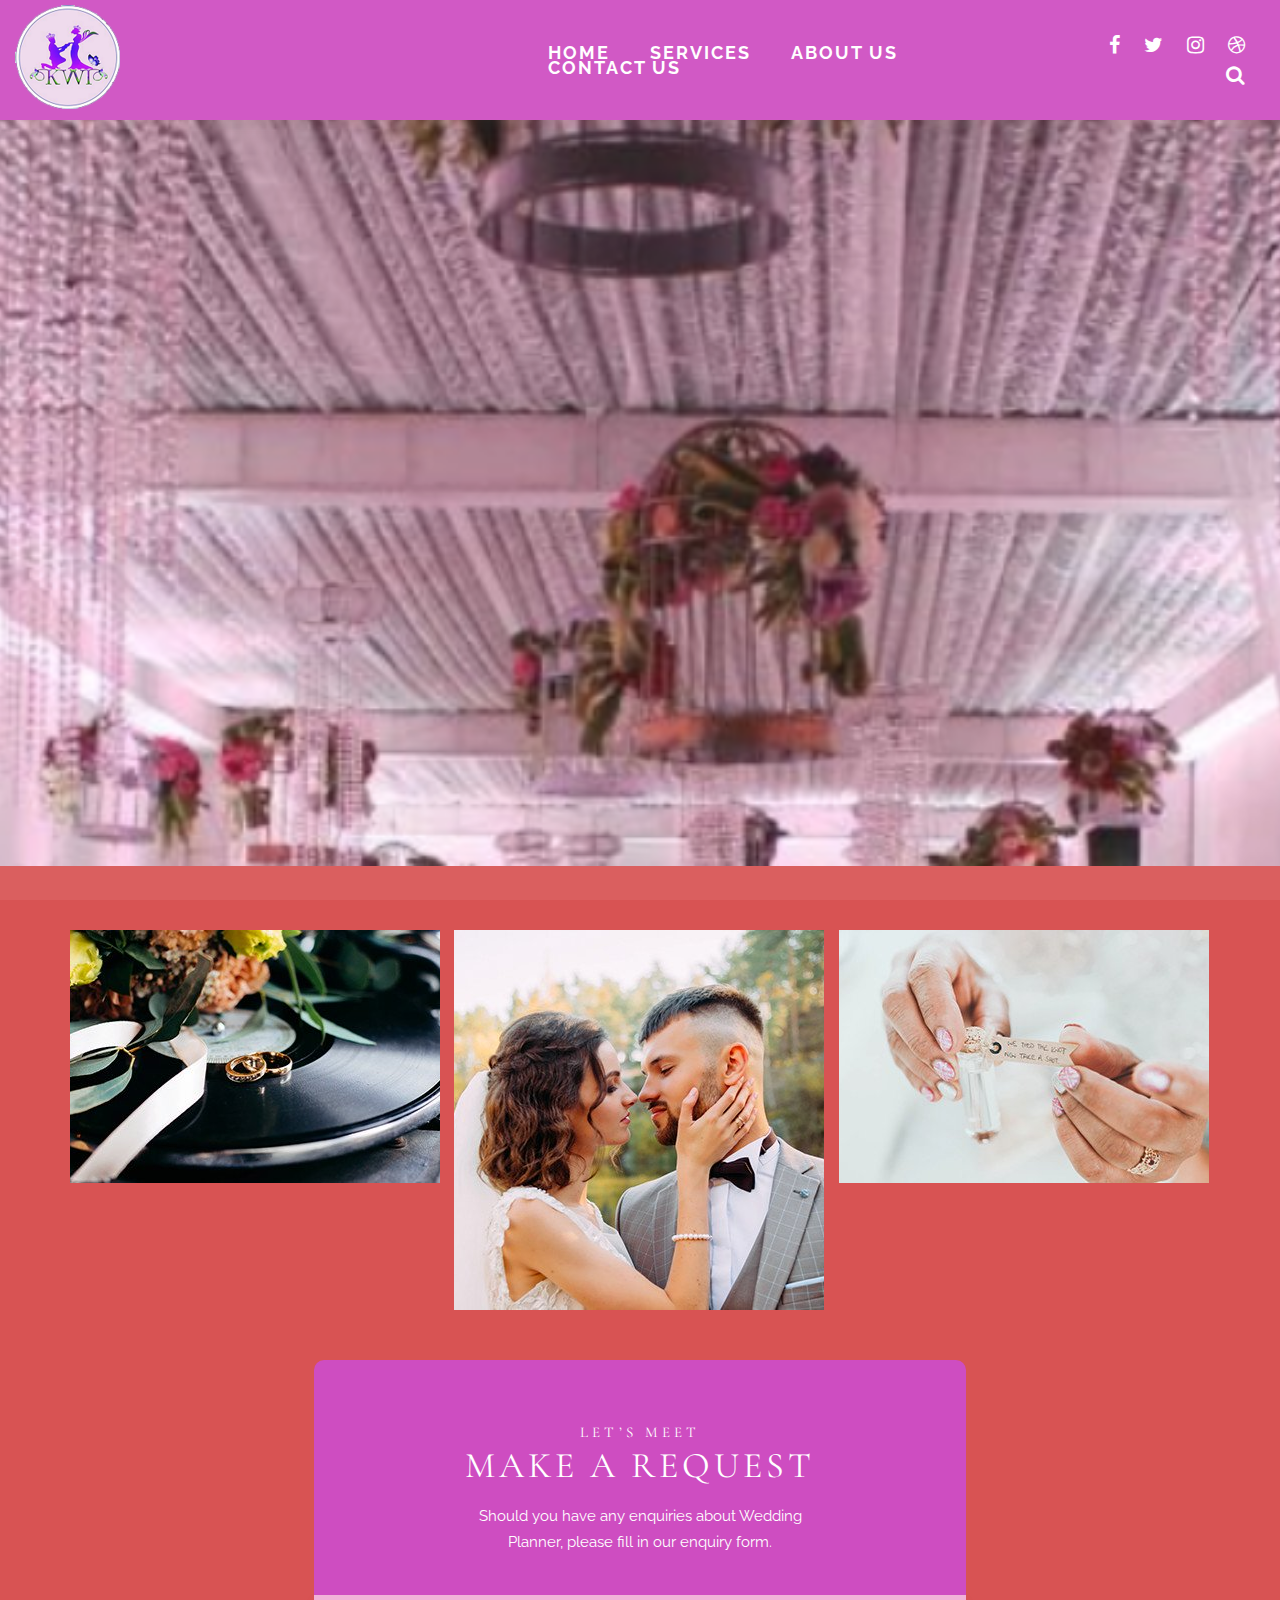
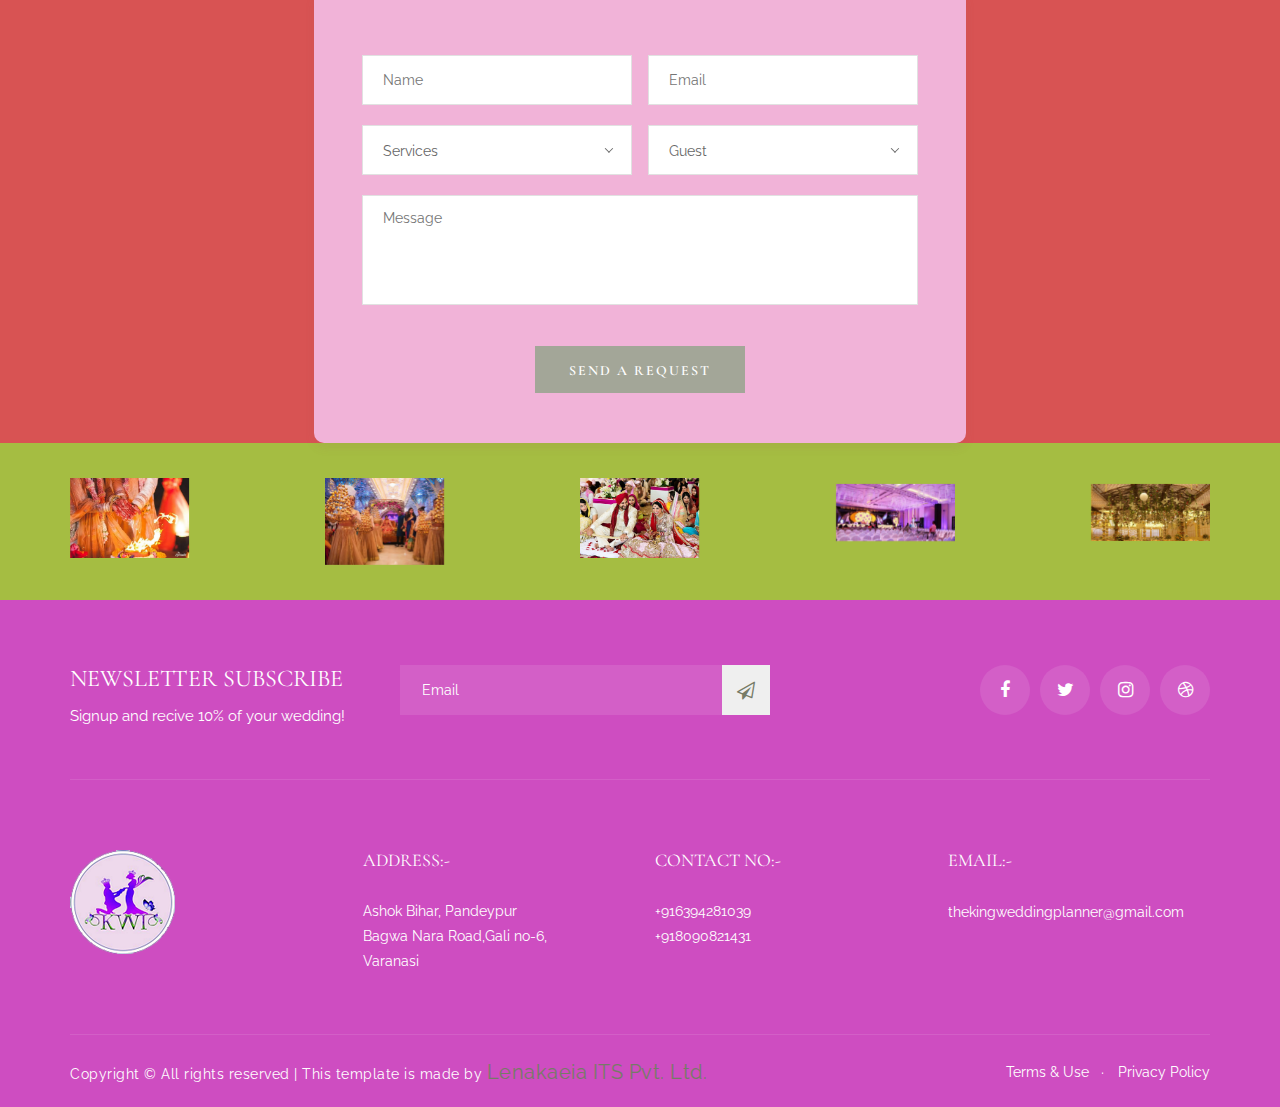
==== commit fc3e3bf0: "jhfhj" ====
--- a/colorlib.com/preview/theme/weddingdreams/index.html
+++ b/colorlib.com/preview/theme/weddingdreams/index.html
@@ -1,8 +1,6 @@
 <!DOCTYPE html>
 <html lang="zxx">
-
-<!-- Mirrored from colorlib.com/preview/theme/weddingdreams/ by HTTrack Website Copier/3.x [XR&CO'2014], Mon, 21 Sep 2020 10:09:42 GMT -->
-<!-- Added by HTTrack --><meta http-equiv="content-type" content="text/html;charset=UTF-8" /><!-- /Added by HTTrack -->
+<meta http-equiv="content-type" content="text/html;charset=UTF-8" />
 <head>
 <meta charset="UTF-8">
 <meta name="description" content="Dreams Template">
@@ -74,9 +72,6 @@
 <a href="#"><i class="fa fa-dribbble"></i></a>
 <a href="#"><i class="fa fa-search"></i></a>
 </div>
-<!-- <div class="header__right__search">
-<a href="#" class="search-switch"><i class="fa fa-search"></i></a>
-</div> -->
 </div>
 </div>
 </div>
@@ -87,82 +82,16 @@
 
 <section class="hero set-bg" data-setbg="img/hero.png">
 <div class="container-fluid">
-<!-- <div class="hero__text">
-<img src="img/icon/hi.png" alt="">
-<h5>Welcome</h5>
-<h2>The King Wedding Planner & Events Management</h2>
-<!-- <p>Lorem ipsum dolor sit amet, consectetur adipiscing elit, eiusm`od tempor. </p>
-<!-- </div> -->
 </div>
 </section>
 
 
-<!-- <section class="services spad">
-<div class="container">
-<div class="row">
-<div class="col-lg-12">
-<div class="section-title">
-<h2>Our services</h2>
-<img src="img/icon/ti.png" alt="">
-</div>
-</div>
-</div>
-<div class="row">
-<div class="col-lg-4 col-md-6 col-sm-6">
-<div class="services__item">
-<img src="img/icon/si-1.png" alt="">
-<h4>Photos & Video</h4>
-<p>Lorem ipsum dolor sit amet, consectetur adipiscing elit, eiusm`od tempor.</p>
-</div>
-</div>
-<div class="col-lg-4 col-md-6 col-sm-6">
-<div class="services__item">
-<img src="img/icon/si-2.png" alt="">
-<h4>Wedding Makeup</h4>
-<p>Lorem ipsum dolor sit amet, consectetur adipiscing elit, eiusm`od tempor.</p>
-</div>
-</div>
-<div class="col-lg-4 col-md-6 col-sm-6">
-<div class="services__item">
-<img src="img/icon/si-3.png" alt="">
-<h4>Restaurant</h4>
-<p>Lorem ipsum dolor sit amet, consectetur adipiscing elit, eiusm`od tempor.</p>
-</div>
-</div>
-<div class="col-lg-4 col-md-6 col-sm-6">
-<div class="services__item">
-<img src="img/icon/si-4.png" alt="">
-<h4>Live Music & DJ</h4>
-<p>Lorem ipsum dolor sit amet, consectetur adipiscing elit, eiusm`od tempor.</p>
-</div>
-</div>
-<div class="col-lg-4 col-md-6 col-sm-6">
-<div class="services__item">
-<img src="img/icon/si-5.png" alt="">
-<h4>Wedding cake</h4>
-<p>Lorem ipsum dolor sit amet, consectetur adipiscing elit, eiusm`od tempor.</p>
-</div>
-</div>
-<div class="col-lg-4 col-md-6 col-sm-6">
-<div class="services__item">
-<img src="img/icon/si-6.png" alt="">
-<h4>Honeymoons</h4>
-<p>Lorem ipsum dolor sit amet, consectetur adipiscing elit, eiusm`od tempor.</p>
-</div>
-</div>
-</div>
-</div>
-</section> -->
 
 
 <section class="features spad">
 <div class="container">
 <div class="row">
 <div class="col-lg-12">
-<!-- <div class="section-title">
-<h2>Our wedding themes</h2>
-<img src="img/icon/ti.png" alt="">
-</div> -->
 <ul class="filter__controls">
 <li></li>
 <li data-filter=".couple"></li>
@@ -177,82 +106,26 @@
 <div class="grid-sizer"></div>
 <div class="fg__item photography set-bg" data-setbg="img/features/feature-1.jpg">
 <div class="fg__item__text">
-<!-- <span>Ceremonies</span>
-<h2>Christina & Evelyn</h2> -->
- </div>
-</div>
-<div class="fg__item honeymoon mid_item set-bg" data-setbg="img/features/feature-2.jpg">
-<div class="fg__item__text">
-<!-- <span>Ceremonies</span>
-<h2>Christina & Evelyn</h2> -->
-</div>
-</div>
-<div class="fg__item music large_item set-bg" data-setbg="img/features/feature-3.jpg">
-<div class="fg__item__text">
-<!-- <span>Ceremonies</span>
-<h2>Christina & Evelyn</h2> -->
-</div>
-</div>
-<div class="fg__item event large_item set-bg" data-setbg="img/features/feature-4.jpg">
-<div class="fg__item__text">
-<!-- <span>Ceremonies</span>
-<h2>Christina & Evelyn</h2> -->
 </div>
 </div>
 <div class="fg__item couple mid_item set-bg" data-setbg="img/features/feature-5.jpg">
 <div class="fg__item__text">
-<!-- <span>Ceremonies</span>
-<h2>Christina & Evelyn</h2> -->
 </div>
 </div>
 <div class="fg__item photography set-bg" data-setbg="img/features/feature-6.jpg">
 <div class="fg__item__text">
-<!-- <span>Ceremonies</span>
-<h2>Christina & Evelyn</h2> -->
 </div>
 </div>
 </div>
 <div class="row">
 <div class="col-lg-12 text-center">
-<!-- <div class="load__more">
-<a href="#" class="primary-btn">View more</a>
-</div> -->
 </div>
 </div>
 </div>
 </section>
 
 
-<!-- <div class="counter spad set-bg" data-setbg="img/counter-bg.jpg">
-<div class="container">
-<div class="row">
-<div class="col-lg-3 col-md-3 col-sm-6">
-<div class="counter__item">
-<img src="img/icon/ci-1.png" alt="">
-<h2 class="counter_num">8365</h2>
-<p>Photos</p>
-</div>
-</div>
-<div class="col-lg-3 col-md-3 col-sm-6">
-<div class="counter__item">
-<img src="img/icon/ci-2.png" alt="">
-<h2 class="counter_num">568</h2>
-<p>Happy Couple</p>
-</div>
-</div>
-<div class="col-lg-3 col-md-3 col-sm-6">
-<div class="counter__item">
-<img src="img/icon/ci-3.png" alt="">
-<h2 class="counter_num">849</h2>
-<p>Joast</p>
-</div>
-</div>
-<div class="col-lg-3 col-md-3 col-sm-6">
-<div class="counter__item">
-<img src="img/icon/ci-4.png" alt="">
-<h2 class="counter_num">2574</h2>
-<p>Dress Cakes</p>
-</div> -->
+
 </div>
 </div>
 </div>
@@ -304,55 +177,6 @@
 </section>
 
 
-<!-- <section class="latest spad">
-<div class="container">
-<div class="row">
-<div class="col-lg-12">
-<div class="section-title">
-<h2>Our blog</h2>
-<img src="img/icon/ti.png" alt="">
-</div>
-</div>
-</div>
-<div class="row">
-<div class="col-lg-4 col-md-4 col-sm-6">
-<div class="latest__item">
-<img src="img/blog/latest-1.jpg" alt="">
-<ul>
-<li>Inspiration</li>
-<li>Nov 27, 2019</li>
-<li>05 Comment</li>
-</ul>
-<h4><a href="#">Newlyweds share first wedding photos</a></h4>
-</div>
-</div>
-<div class="col-lg-4 col-md-4 col-sm-6">
-<div class="latest__item">
-<img src="img/blog/latest-2.jpg" alt="">
-<ul>
-<li>Inspiration</li>
-<li>Nov 27, 2019</li>
-<li>05 Comment</li>
-</ul>
-<h4><a href="#">Newlyweds share first wedding photos</a></h4>
-</div>
-</div>
-<div class="col-lg-4 col-md-4 col-sm-6">
-<div class="latest__item">
-<img src="img/blog/latest-3.jpg" alt="">
-<ul>
-<li>Inspiration</li>
-<li>Nov 27, 2019</li>
-<li>05 Comment</li>
-</ul>
-<h4><a href="#">Newlyweds share first wedding photos</a></h4>
-</div>
-</div>
-</div>
-</div>
-</section>
- -->
-
 <div class="logo">
 <div class="container">
 <div class="row">
@@ -447,9 +271,7 @@
 <div class="row">
 <div class="col-lg-7 col-md-7">
 
- <p class="footer__copyright__text">Copyright &copy;<!-- <script data-cfasync="false" src="../../../cdn-cgi/scripts/5c5dd728/cloudflare-static/email-decode.min.js"></script><script type="99c9c9d4de69350f4a7cd886-text/javascript">
-                            document.write(new Date().getFullYear());
-                        </script> --> All rights reserved | This template is made by <a href="https://lenakaeia.com/" target="_blank">Lenakaeia ITS Pvt. Ltd.</a>
+ <p class="footer__copyright__text">Copyright &copy; All rights reserved | This template is made by <a href="https://lenakaeia.com/" target="_blank">Lenakaeia ITS Pvt. Ltd.</a>
 </p>
 
 </div>
@@ -496,6 +318,4 @@
 </script>
 <script src="../../../../ajax.cloudflare.com/cdn-cgi/scripts/7089c43e/cloudflare-static/rocket-loader.min.js" data-cf-settings="99c9c9d4de69350f4a7cd886-|49" defer=""></script><script defer src="../../../../static.cloudflareinsights.com/beacon.min.js" data-cf-beacon='{"rayId":"5d62fe06cfa4d5f0","version":"2020.9.1","si":10}'></script>
 </body>
-
-<!-- Mirrored from colorlib.com/preview/theme/weddingdreams/ by HTTrack Website Copier/3.x [XR&CO'2014], Mon, 21 Sep 2020 10:10:03 GMT -->
 </html>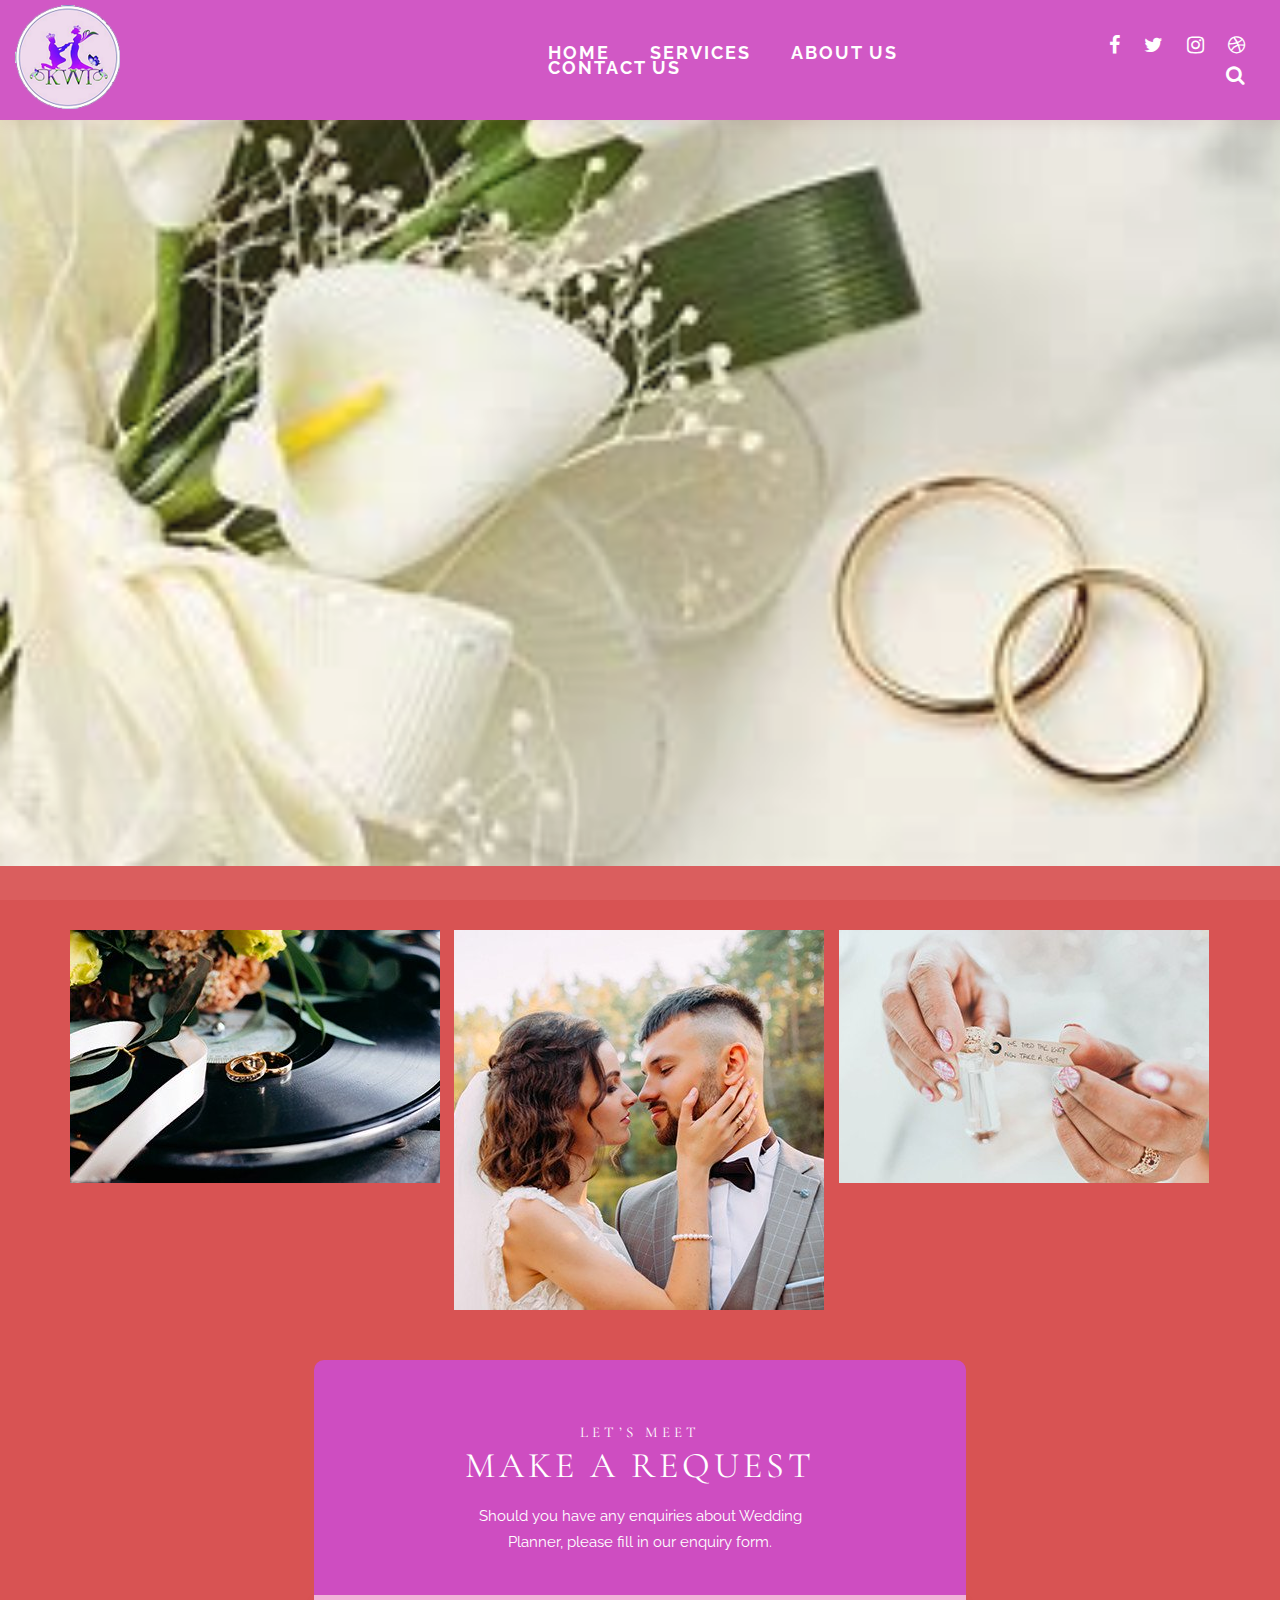
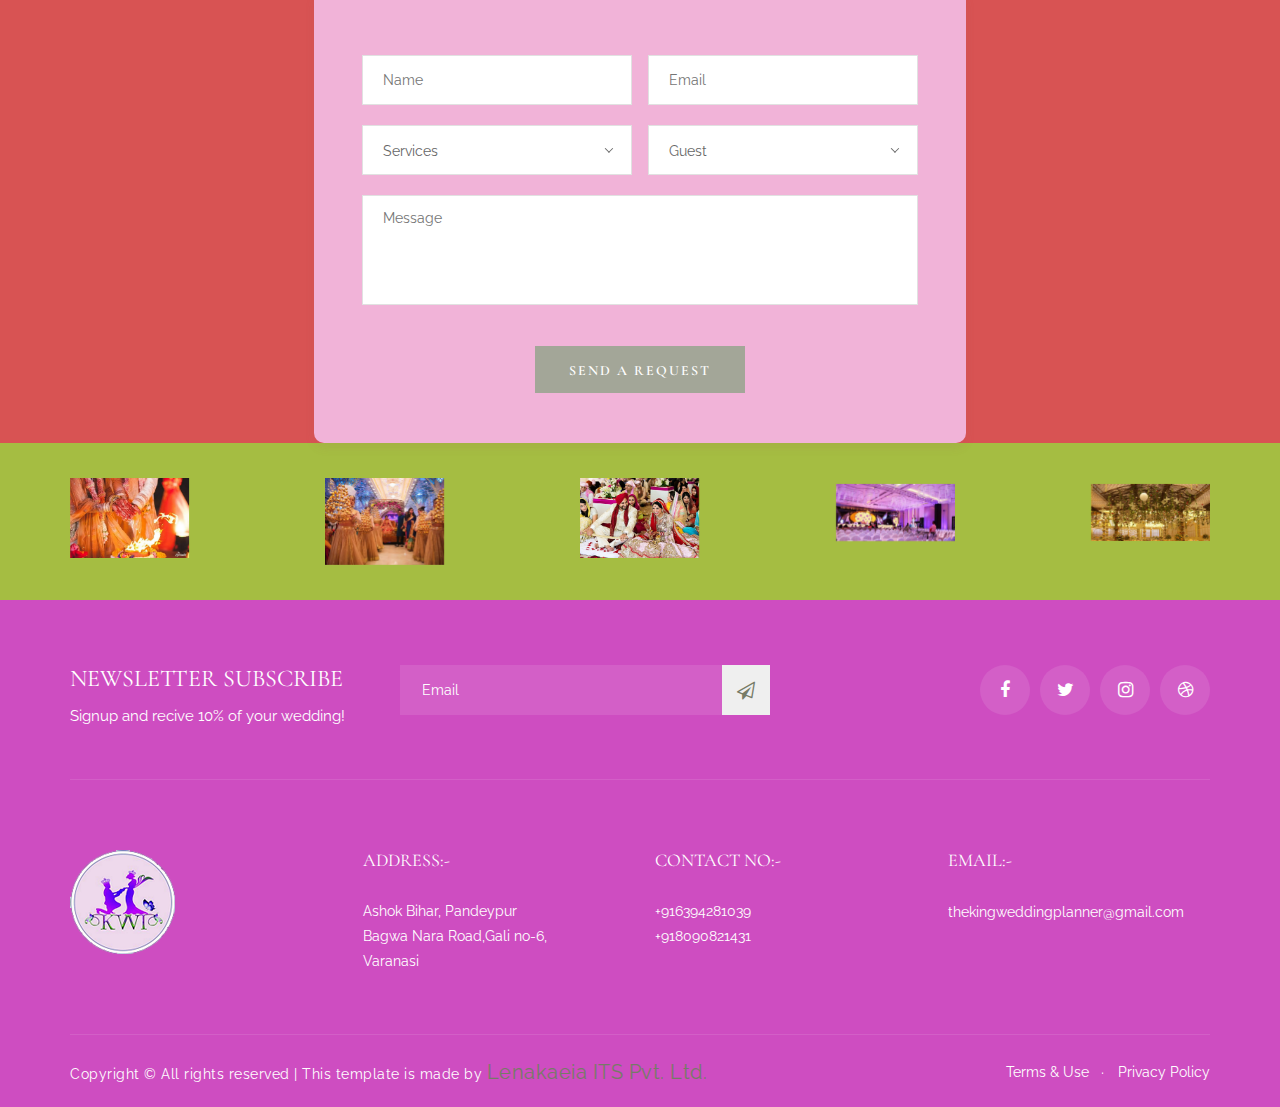
==== commit 9faa5948: "gkj" ====
--- a/colorlib.com/preview/theme/weddingdreams/index.html
+++ b/colorlib.com/preview/theme/weddingdreams/index.html
@@ -80,7 +80,7 @@
 </header>
 
 
-<section class="hero set-bg" data-setbg="img/hero.png">
+<section class="hero set-bg" data-setbg="img/hero.jpg">
 <div class="container-fluid">
 </div>
 </section>
--- a/colorlib.com/preview/theme/weddingdreams/css/style.css
+++ b/colorlib.com/preview/theme/weddingdreams/css/style.css
@@ -77,7 +77,7 @@
 	background-position: top center
 }
 .spad {
-	padding-top: 100px;
+	padding-top: 250px;
 	padding-bottom: 100px
 }
 .text-white h1,
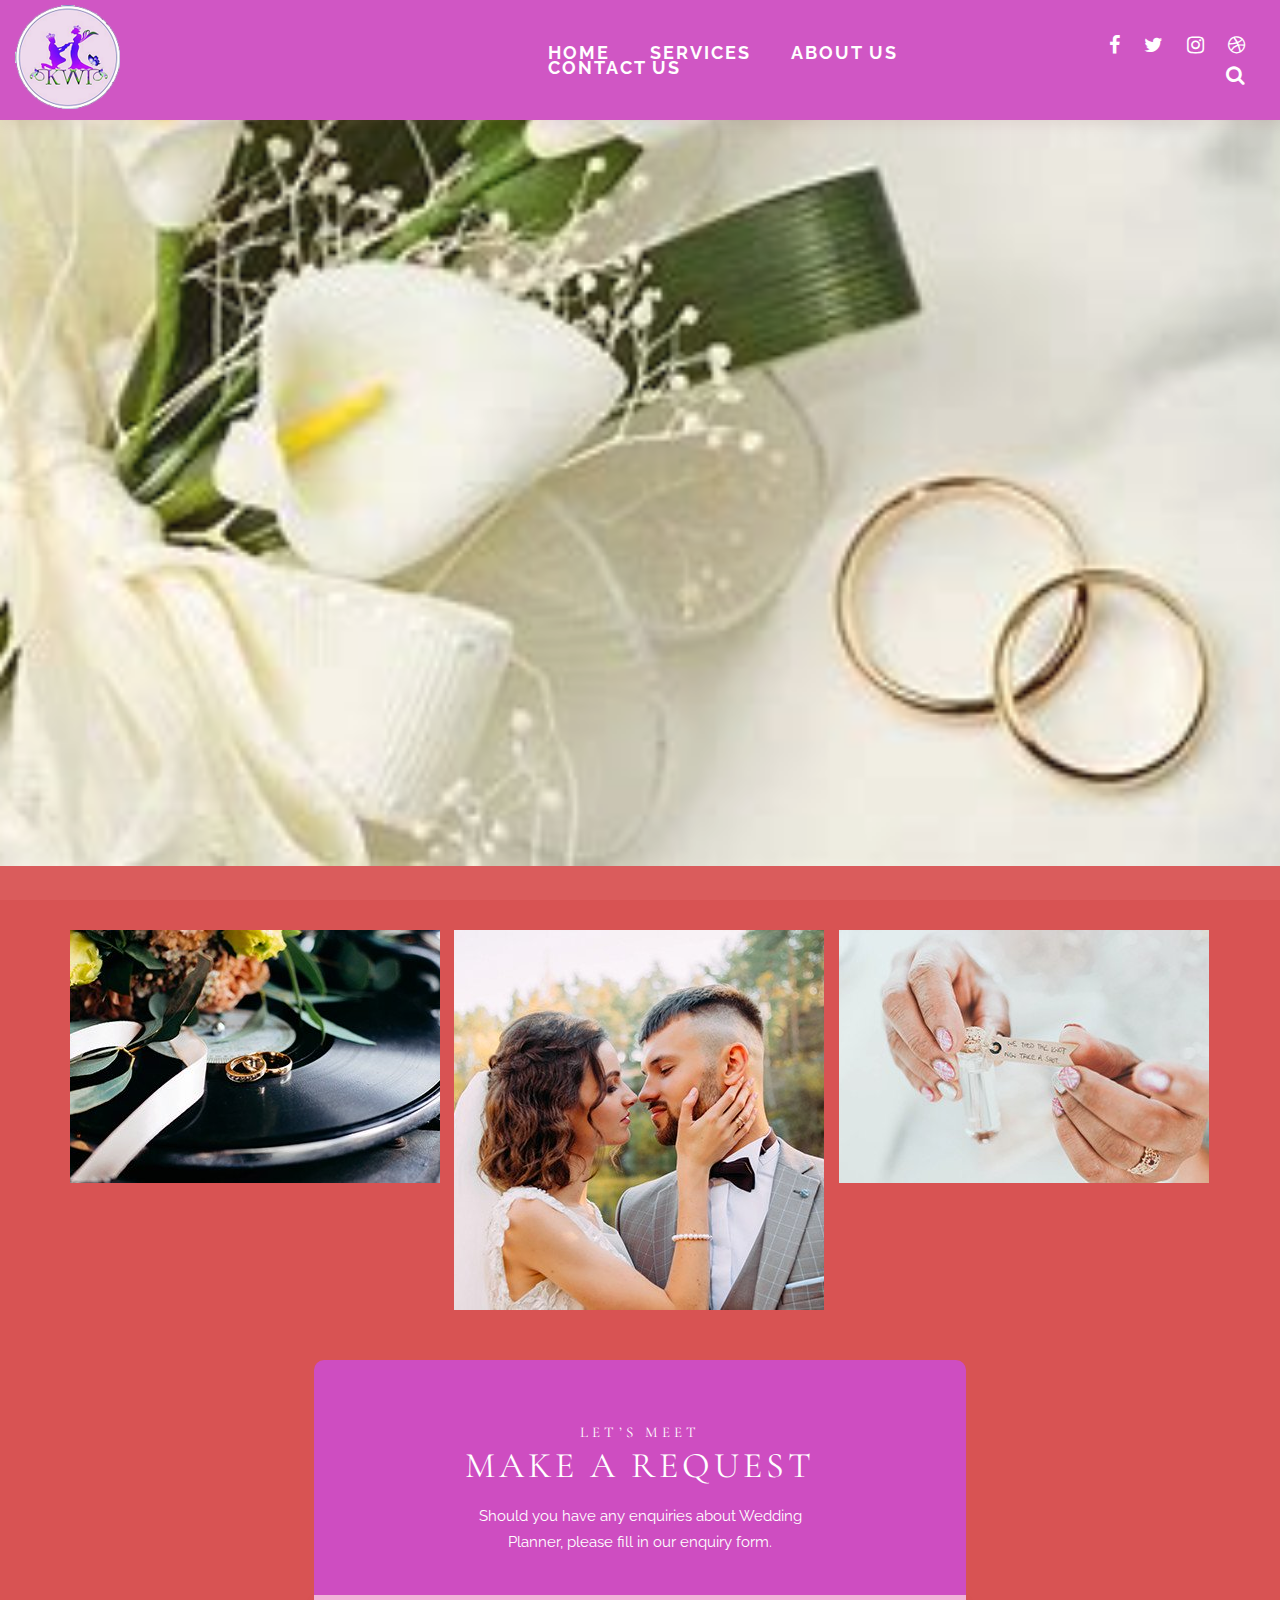
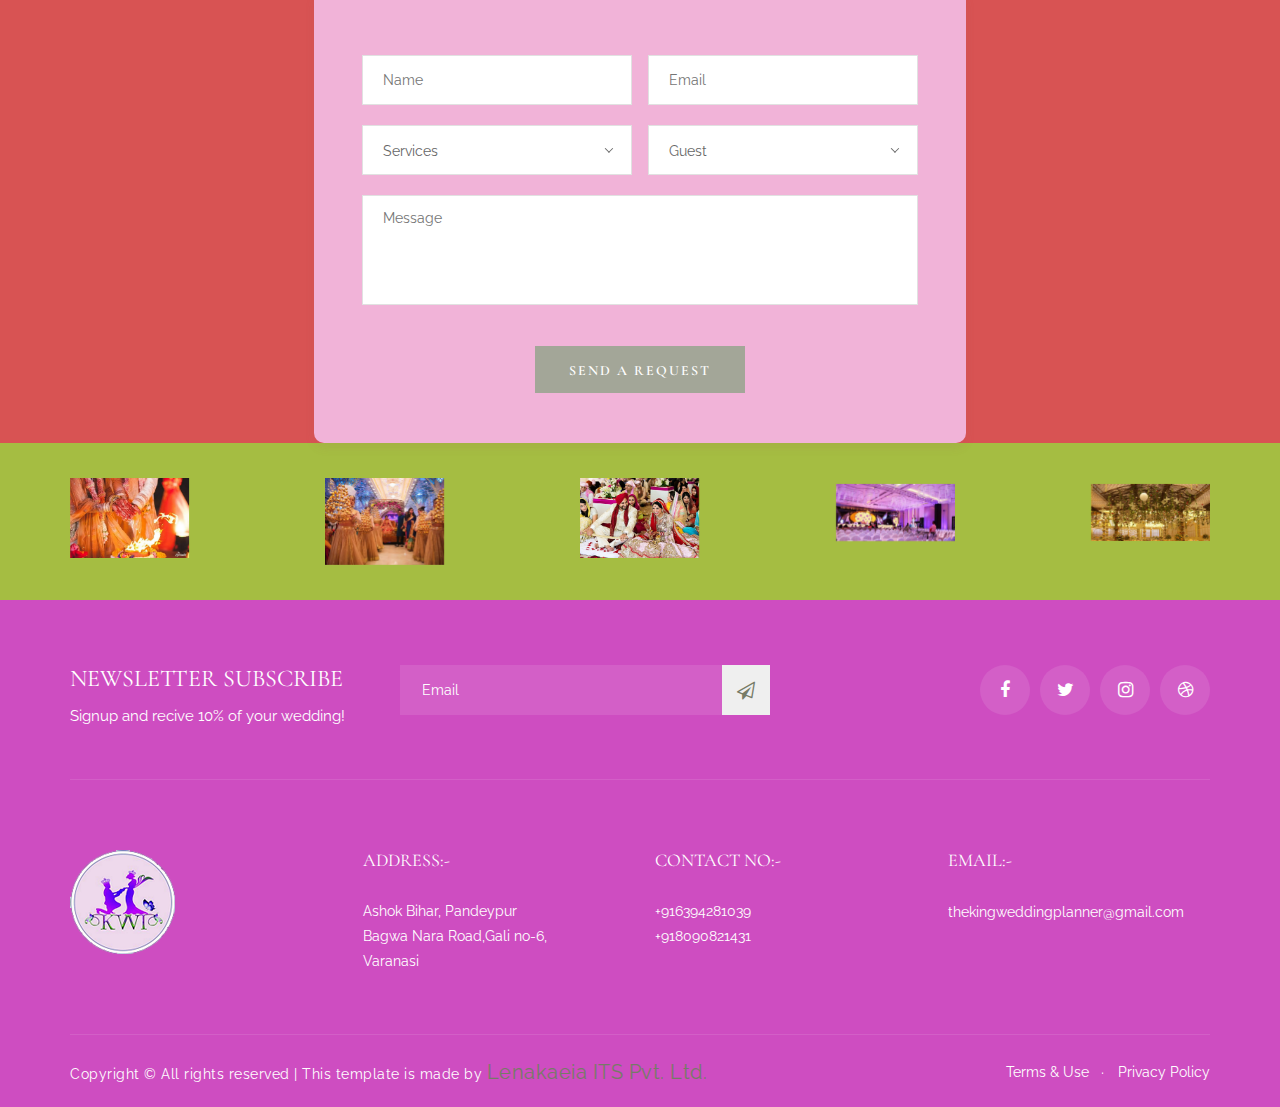
==== commit 2c632035: "nkn" ====
--- a/colorlib.com/preview/theme/weddingdreams/index.html
+++ b/colorlib.com/preview/theme/weddingdreams/index.html
@@ -80,7 +80,7 @@
 </header>
 
 
-<section class="hero set-bg" data-setbg="img/hero.jpg">
+<section class="hero set-bg" data-setbg="img/hero.png">
 <div class="container-fluid">
 </div>
 </section>
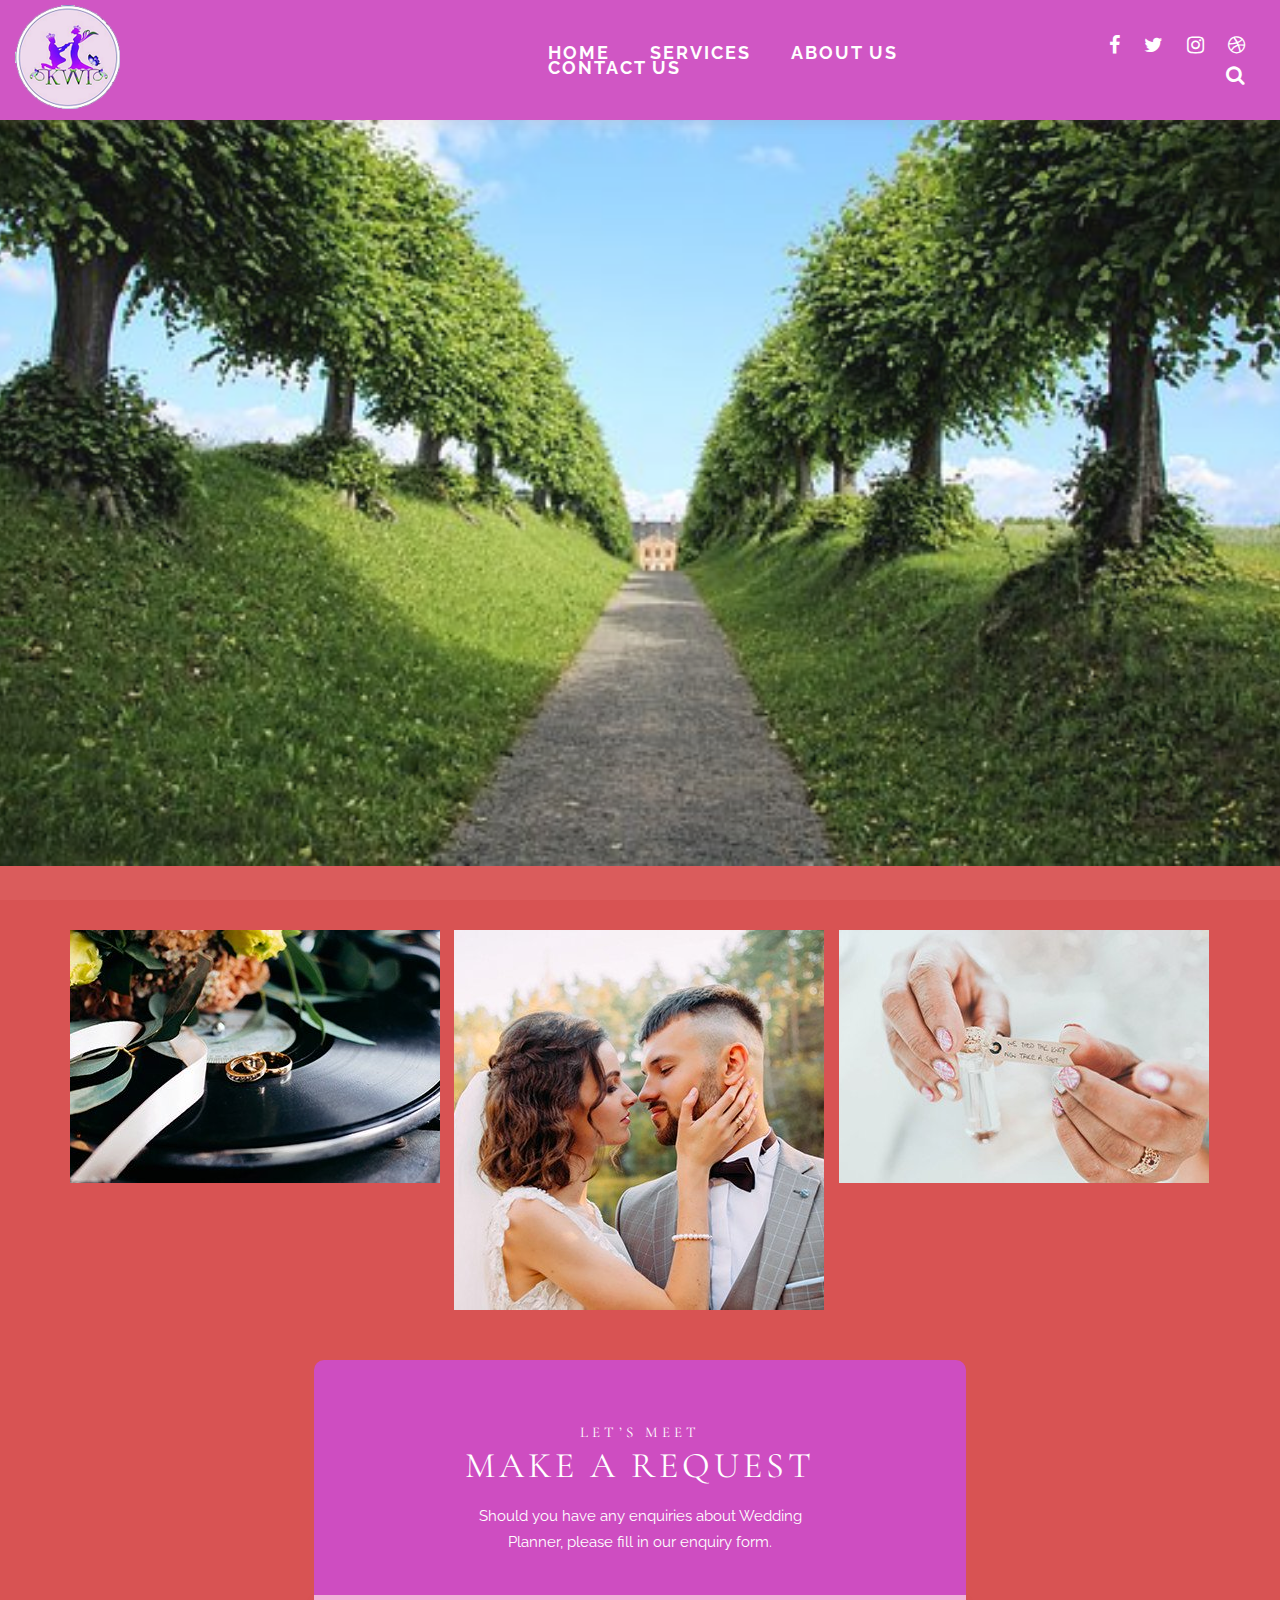
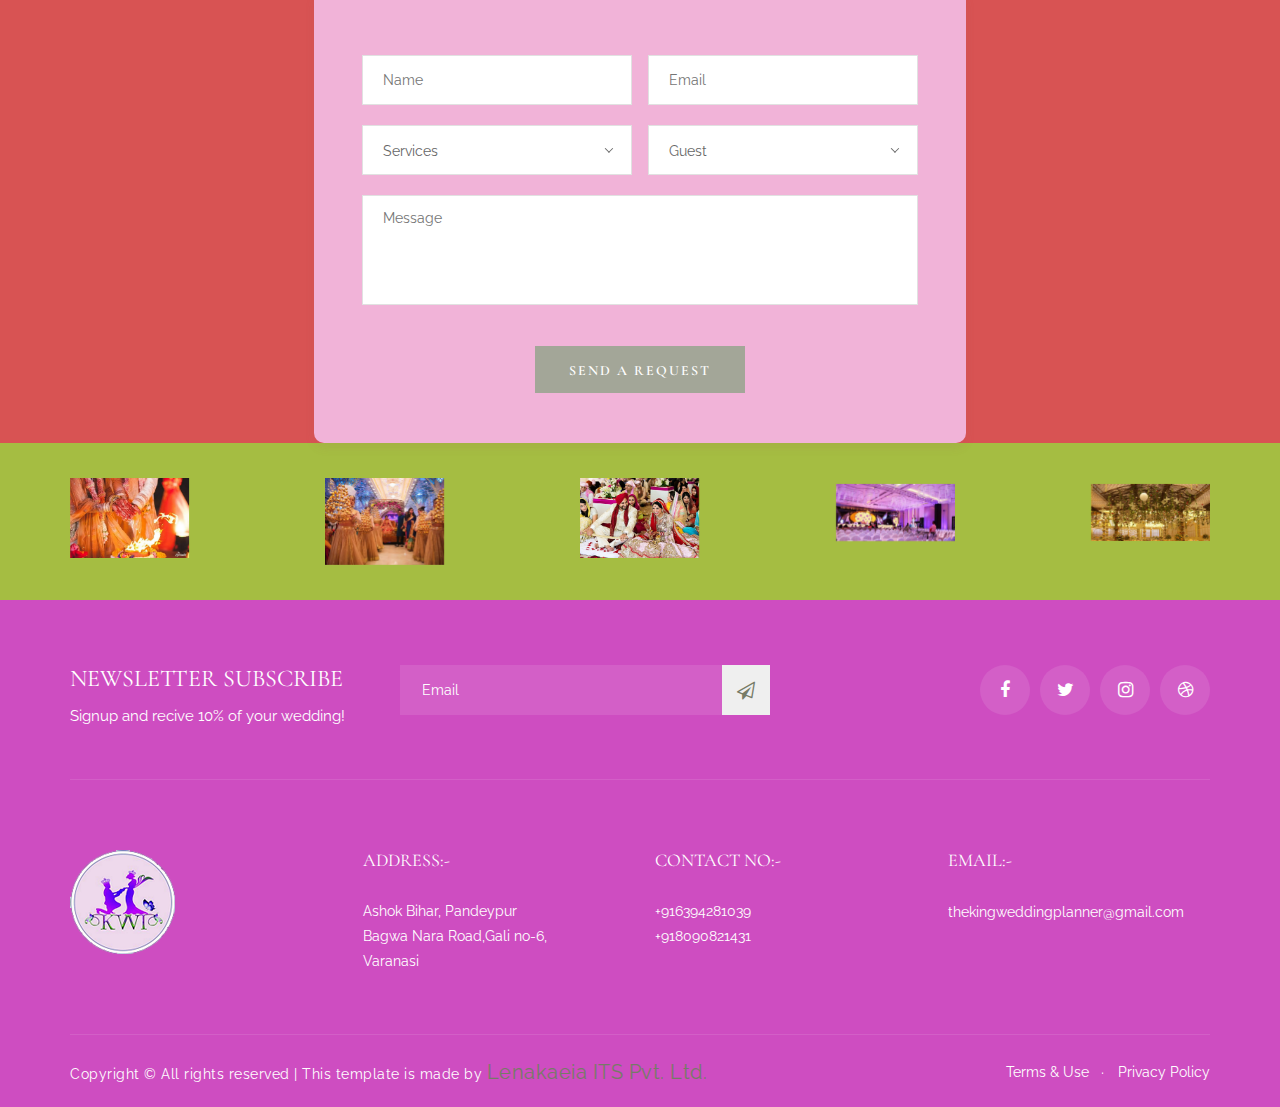
==== commit c9d9b53f: "fffgf" ====
--- a/colorlib.com/preview/theme/weddingdreams/index.html
+++ b/colorlib.com/preview/theme/weddingdreams/index.html
@@ -80,7 +80,7 @@
 </header>
 
 
-<section class="hero set-bg" data-setbg="img/hero.png">
+<section class="hero set-bg" data-setbg="img/hero.jpg">
 <div class="container-fluid">
 </div>
 </section>
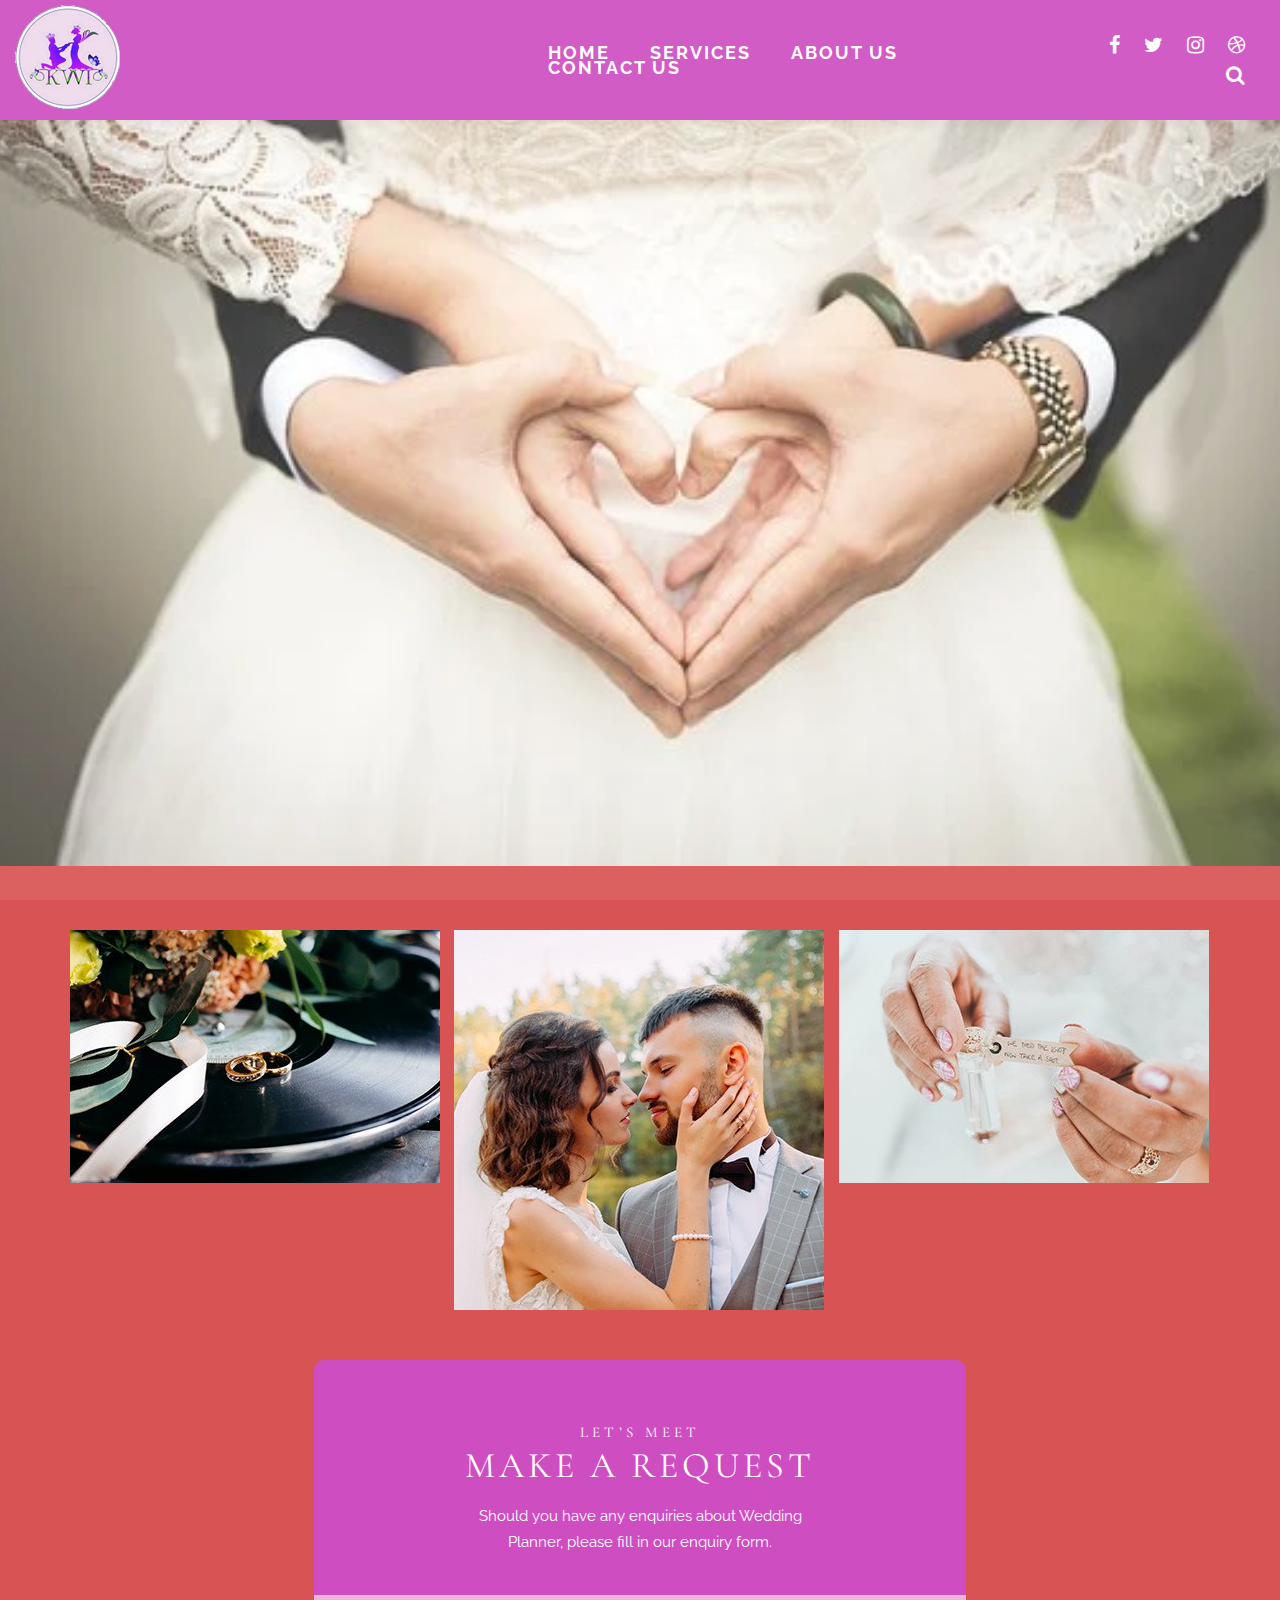
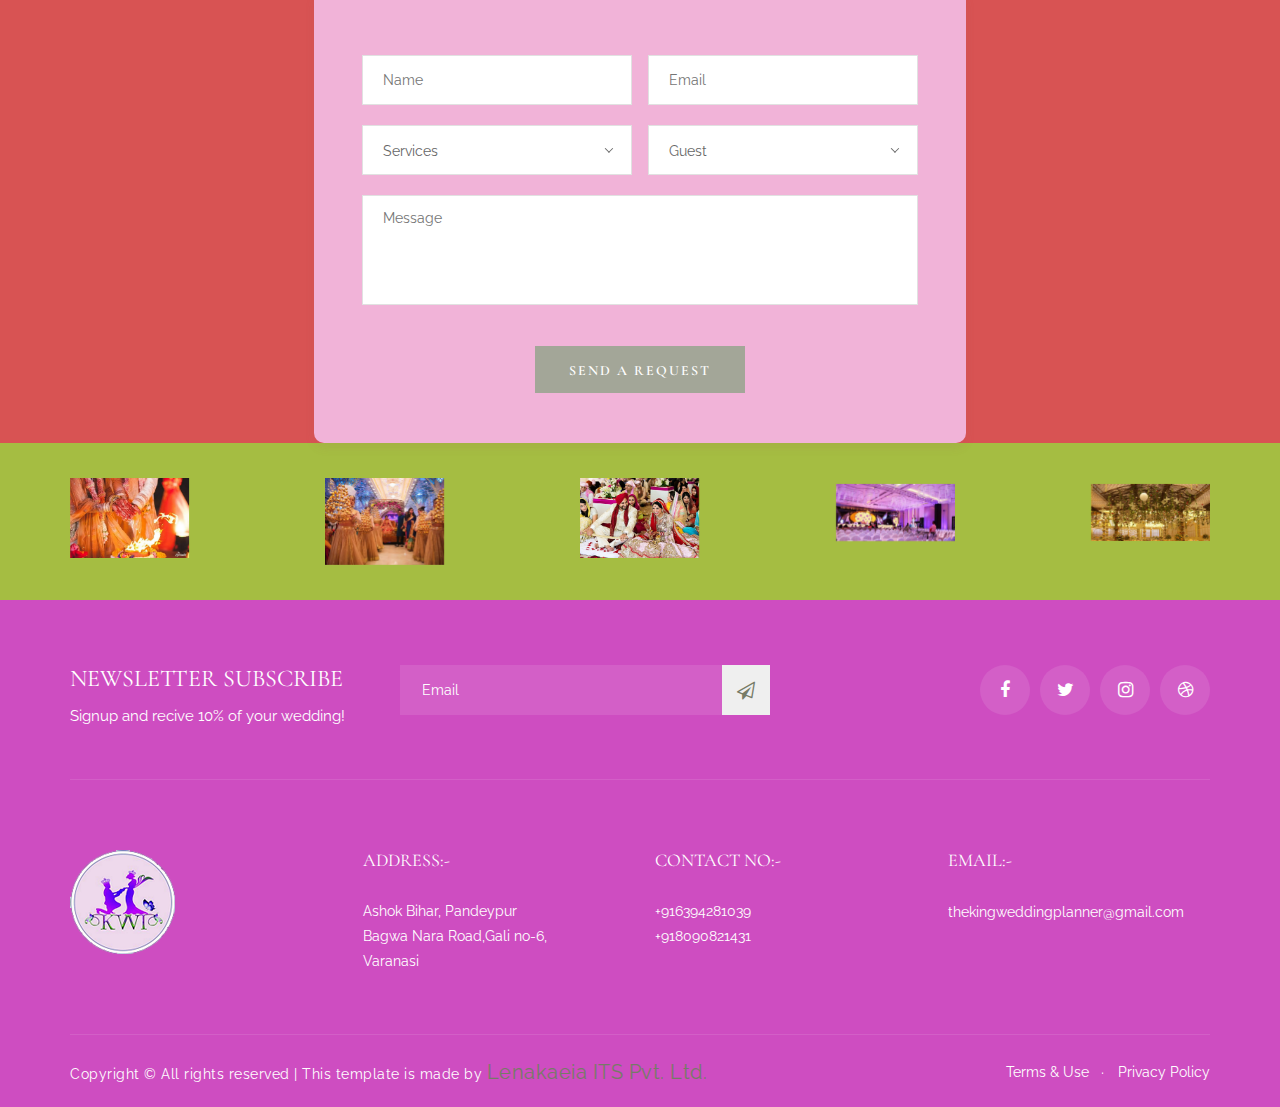
==== commit dc7c23cc: "n,n" ====
--- a/colorlib.com/preview/theme/weddingdreams/index.html
+++ b/colorlib.com/preview/theme/weddingdreams/index.html
@@ -80,7 +80,7 @@
 </header>
 
 
-<section class="hero set-bg" data-setbg="img/hero.jpg">
+<section class="hero set-bg" data-setbg="img/hero.png">
 <div class="container-fluid">
 </div>
 </section>
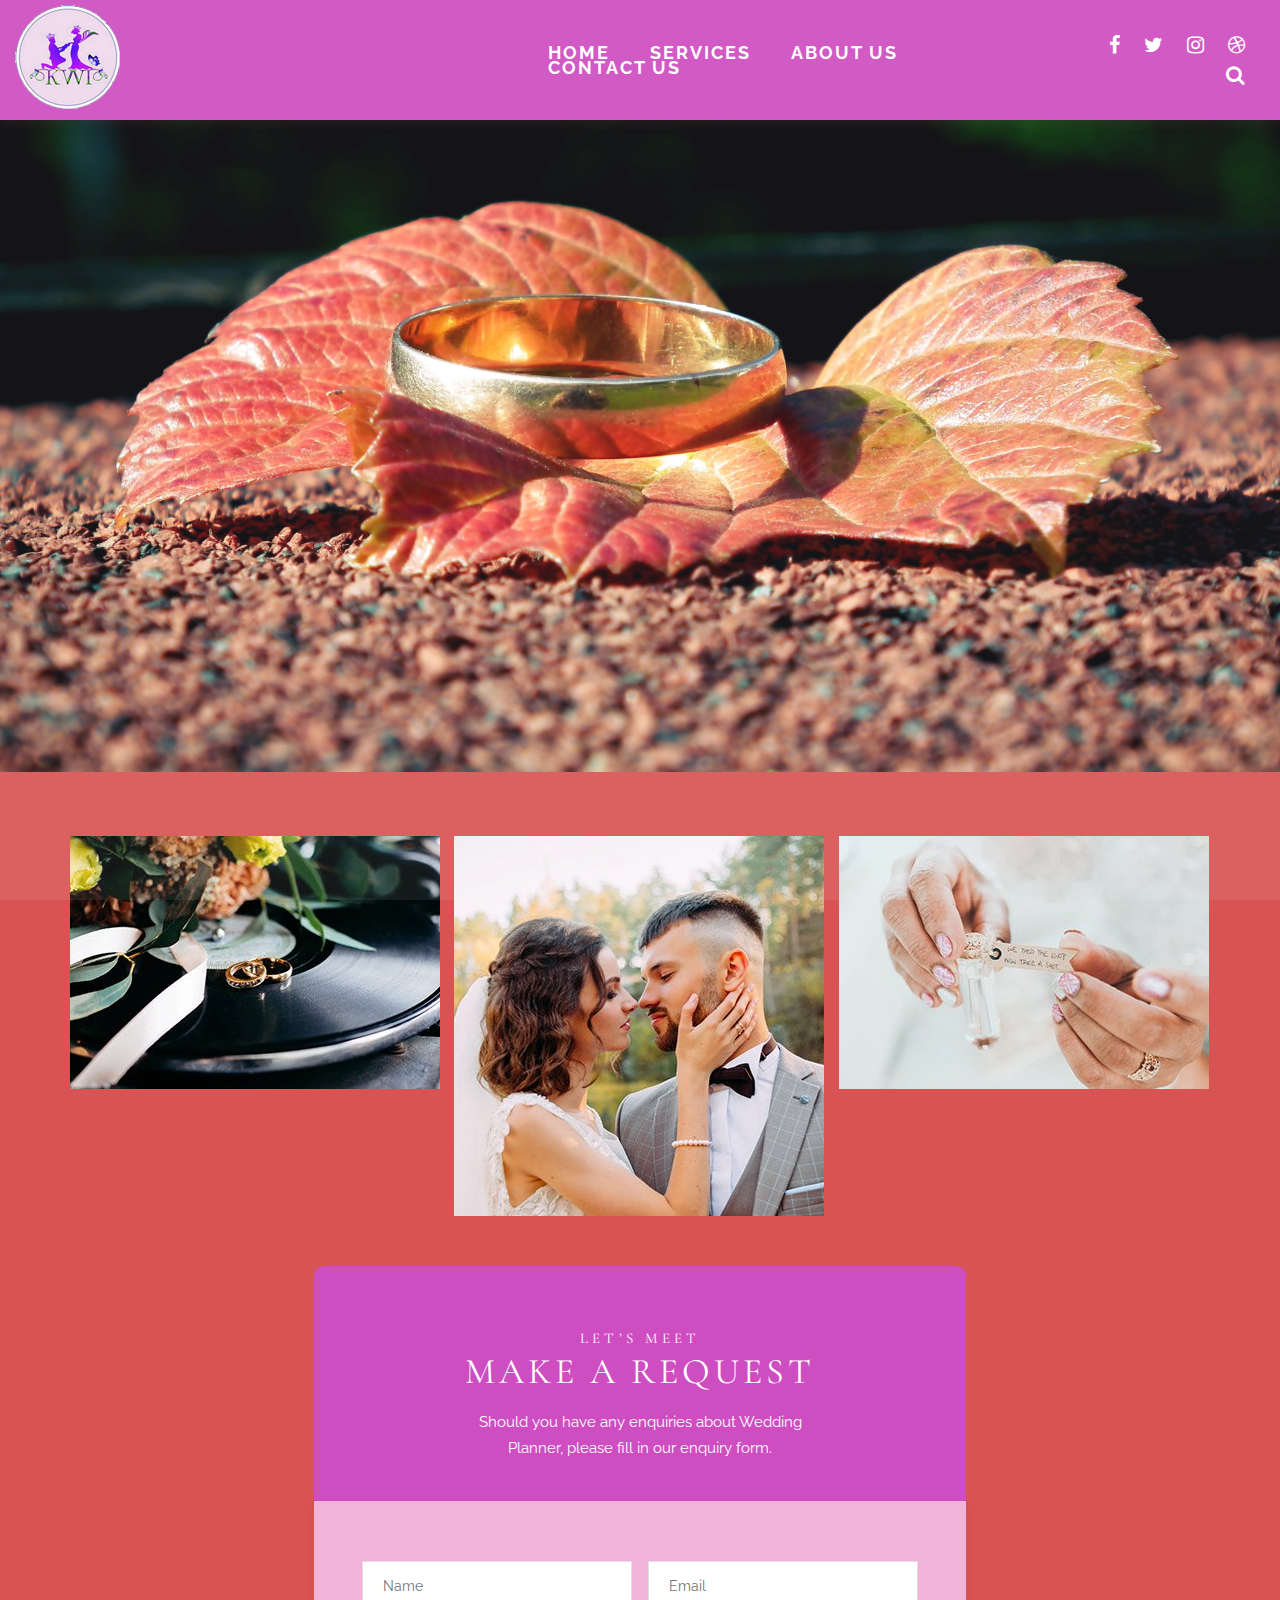
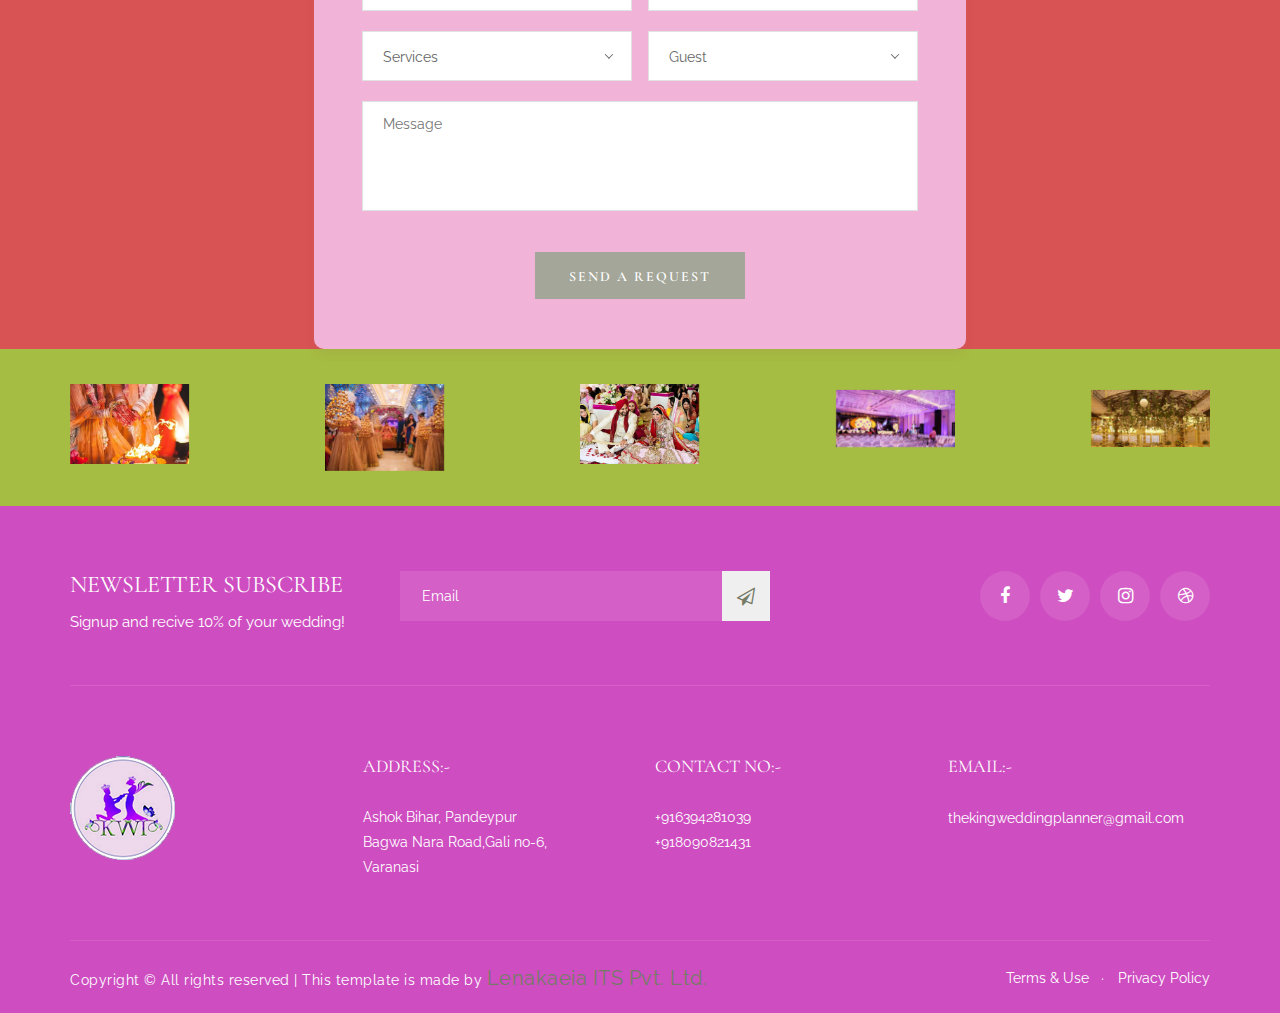
==== commit 1fe77d4d: "bvnmv" ====
--- a/colorlib.com/preview/theme/weddingdreams/index.html
+++ b/colorlib.com/preview/theme/weddingdreams/index.html
@@ -80,7 +80,7 @@
 </header>
 
 
-<section class="hero set-bg" data-setbg="img/hero.png">
+<section class="hero set-bg" data-setbg="img/hero1.jpg">
 <div class="container-fluid">
 </div>
 </section>
--- a/colorlib.com/preview/theme/weddingdreams/css/style.css
+++ b/colorlib.com/preview/theme/weddingdreams/css/style.css
@@ -410,7 +410,7 @@
 	display: none
 }
 .hero {
-	height: 866px;
+	height: 772px;
 	padding-top: 330px
 }
 .hero__text {
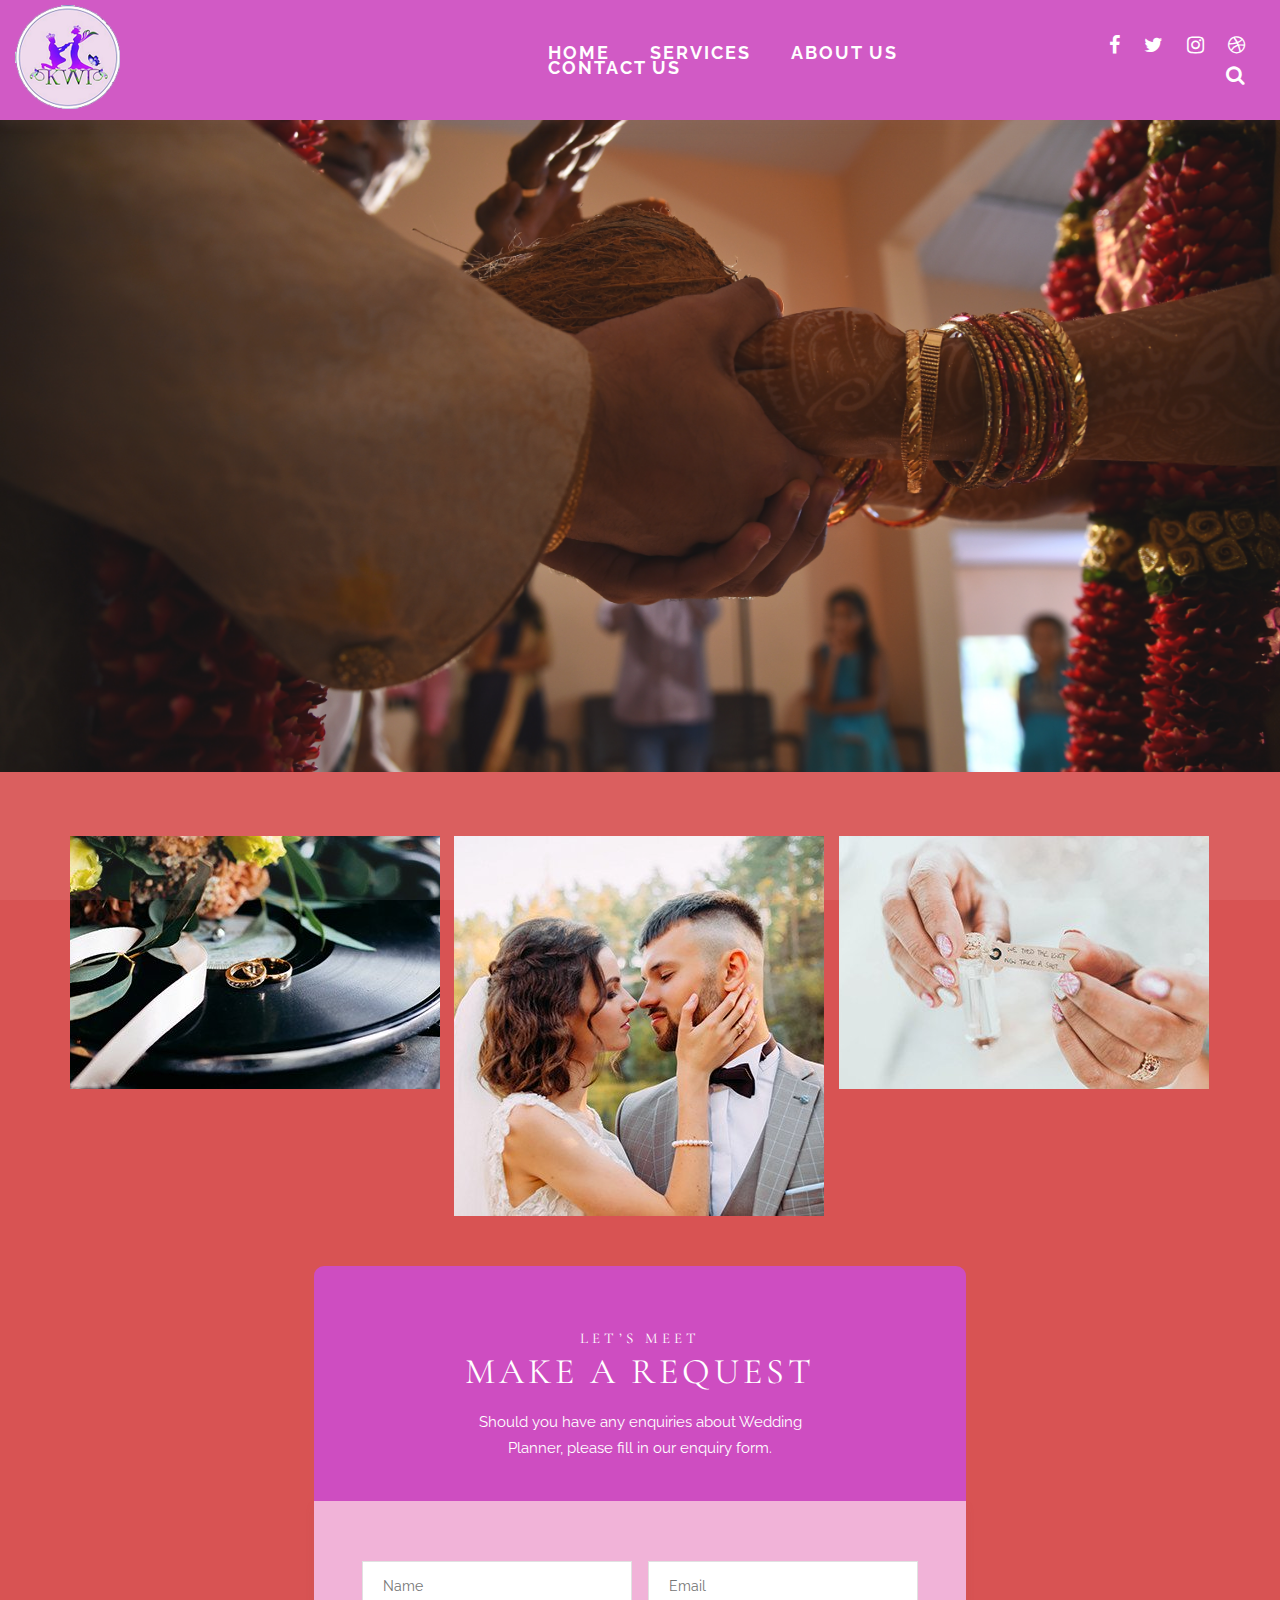
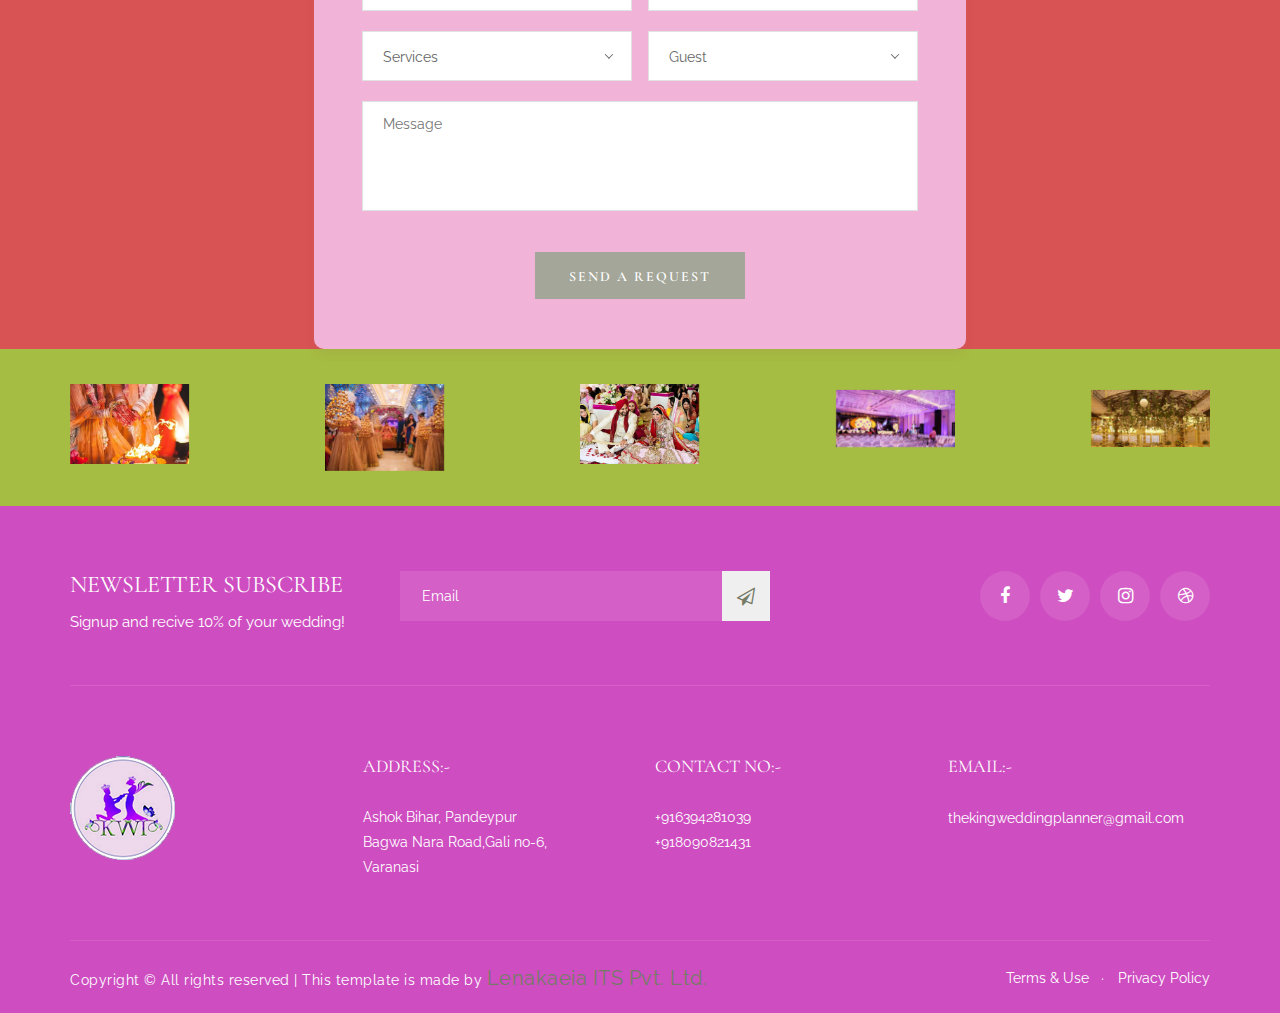
==== commit 48ef9fb3: "xgx" ====
--- a/colorlib.com/preview/theme/weddingdreams/index.html
+++ b/colorlib.com/preview/theme/weddingdreams/index.html
@@ -80,7 +80,7 @@
 </header>
 
 
-<section class="hero set-bg" data-setbg="img/hero1.jpg">
+<section class="hero set-bg" data-setbg="img/hero2.jpg">
 <div class="container-fluid">
 </div>
 </section>
